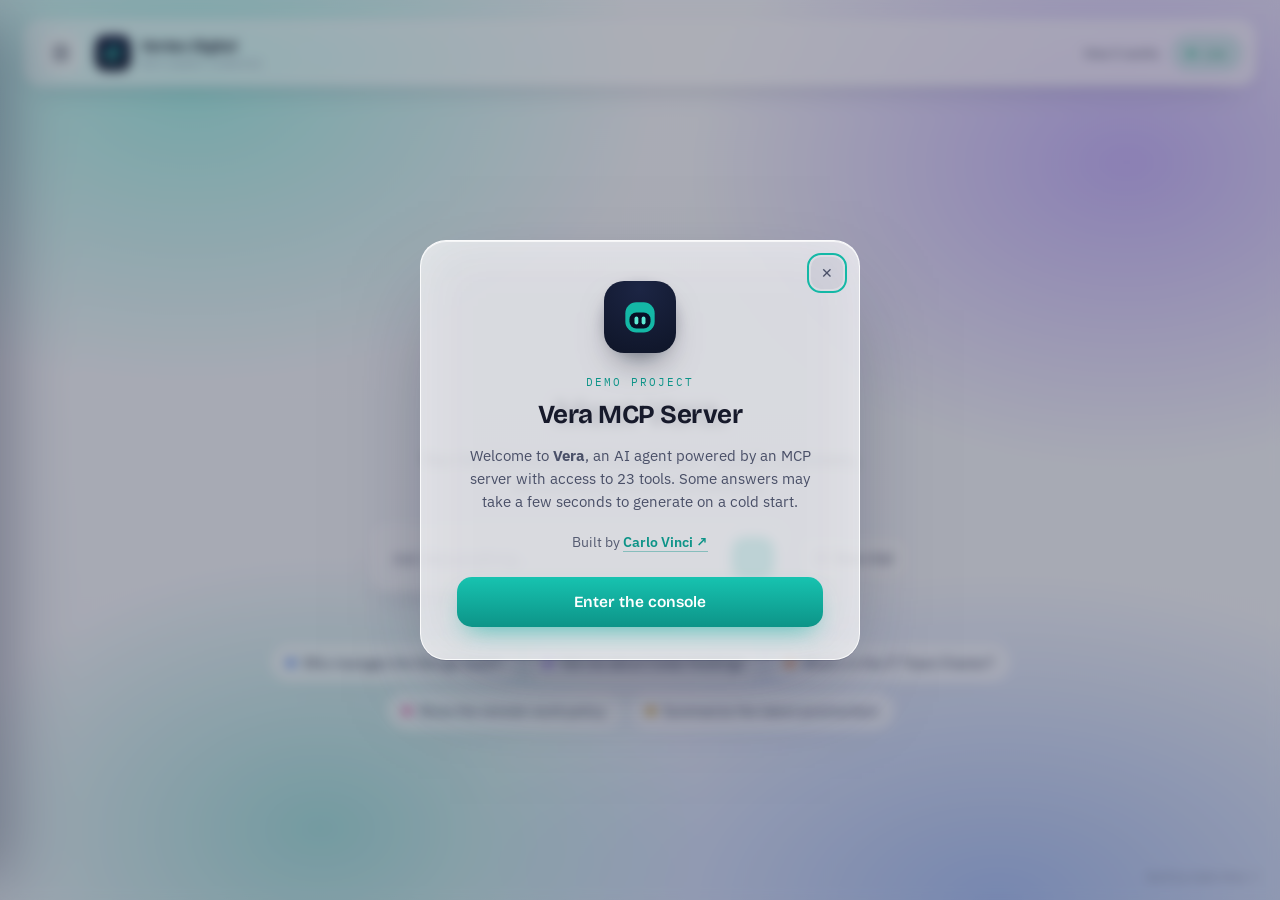
==== web/index.html @ 95993e68 "Console: remove footer, add How it works to header, drop model label - Removed the glass-pill footer" ====
<!doctype html>
<html lang="en">
  <head>
    <meta charset="UTF-8" />
    <meta name="viewport" content="width=device-width, initial-scale=1.0" />
    <meta name="robots" content="noindex, nofollow" />
    <title>Vortex Digital — MCP Agent Console</title>
    <link rel="icon" type="image/png" href="assets/vortex-logo.png" />
    <link rel="preconnect" href="https://fonts.googleapis.com" />
    <link rel="preconnect" href="https://fonts.gstatic.com" crossorigin />
    <link
      href="https://fonts.googleapis.com/css2?family=Bricolage+Grotesque:opsz,wght@12..96,600;12..96,700;12..96,800&family=IBM+Plex+Sans:wght@400;500;600&family=IBM+Plex+Mono:wght@400;500&display=swap"
      rel="stylesheet"
    />
    <link rel="stylesheet" href="styles.css" />
    <script src="vendor/marked.min.js"></script>
    <script src="vendor/purify.min.js"></script>
  </head>
  <body>
    <div class="app">
      <header class="header glass">
        <div class="header-left">
          <button class="hamburger" id="menu-trigger" type="button" aria-expanded="false" aria-controls="side-drawer" aria-label="Open menu">
            <span></span><span></span><span></span>
          </button>
          <div class="brand-cluster">
            <div class="logo-tile" aria-hidden="true">
              <svg viewBox="0 0 48 48" fill="none">
                <defs>
                  <linearGradient id="vg-header" x1="0" y1="0" x2="1" y2="1">
                    <stop offset="0" stop-color="#5eead4" />
                    <stop offset="1" stop-color="#0d9488" />
                  </linearGradient>
                </defs>
                <circle cx="24" cy="24" r="16" fill="none" stroke="url(#vg-header)" stroke-width="5.5" stroke-linecap="round" stroke-dasharray="75 26" transform="rotate(-90 24 24)" />
                <circle cx="24" cy="24" r="9.5" fill="none" stroke="#2dd4bf" stroke-width="5.5" stroke-linecap="round" stroke-dasharray="30 34" transform="rotate(120 24 24)" />
                <circle cx="24" cy="24" r="3.6" fill="#5eead4" />
              </svg>
            </div>
            <div class="brand-block">
              <div class="brand-title">Vortex Digital</div>
              <div class="brand-sub">MCP AGENT CONSOLE</div>
            </div>
          </div>
        </div>
        <div class="header-right">
          <a class="header-link" href="vera-how-it-works" target="_blank" rel="noopener">How it works</a>
          <span class="status-pill pending" id="status-pill">
            <span class="status-dot"></span>
            <span id="status-text">Loading</span>
          </span>
        </div>
      </header>

      <div class="body">
        <main class="main">
          <div class="main-scroll" id="main-scroll">
            <div class="content-inner" id="empty-state">
              <div class="vera-halo glass">
                <div class="vera-inner">
                  <svg width="52" height="52" viewBox="0 0 48 48" class="robot-svg" style="color: var(--accent)">
                    <line class="robot-antenna" x1="24" y1="9" x2="24" y2="4.6" stroke="currentColor" stroke-width="2" stroke-linecap="round" />
                    <circle class="robot-antenna-tip" cx="24" cy="3.2" r="2" fill="#5eead4" />
                    <rect x="3.6" y="21" width="5.4" height="11" rx="2.6" fill="currentColor" opacity="0.85" />
                    <rect x="39" y="21" width="5.4" height="11" rx="2.6" fill="currentColor" opacity="0.85" />
                    <rect class="robot-head" x="8" y="8" width="32" height="33" rx="12" fill="currentColor" />
                    <ellipse cx="24" cy="16" rx="13" ry="6.5" fill="#ffffff" opacity="0.15" />
                    <rect x="12.5" y="19" width="23" height="17.5" rx="7.5" fill="#081026" />
                    <g class="robot-eyes">
                      <rect class="robot-eye" x="18" y="23.5" width="4.2" height="8.6" rx="2.1" fill="#5eead4" />
                      <rect class="robot-eye" x="25.8" y="23.5" width="4.2" height="8.6" rx="2.1" fill="#5eead4" />
                    </g>
                  </svg>
                </div>
              </div>
              <h1 class="greeting">Meet Vera.</h1>
              <p class="subtext">
                Your line into everything Vortex knows — people, customers, documents, policies, and meetings.
              </p>

              <div class="composer-bar landing" id="composer-bar">
                <div class="composer-inner">
                  <div class="composer-field glass">
                    <input
                      type="text"
                      id="composer-input"
                      placeholder="Ask Vera anything…"
                      autocomplete="off"
                    />
                    <button class="send-button" id="send-button" aria-label="Send message">↑</button>
                  </div>
                  <button class="new-chat-button" id="new-chat-button" aria-label="Start a new chat">
                    <svg width="14" height="14" viewBox="0 0 14 14" fill="none">
                      <path d="M7 2.5V11.5M2.5 7H11.5" stroke="currentColor" stroke-width="1.5" stroke-linecap="round" />
                    </svg>
                    <span class="new-chat-label">New chat</span>
                  </button>
                </div>
              </div>

              <span class="cold-start-spinner" id="cold-start-spinner">
                <span class="spinner-ring"></span>
                Waking up the server — this can take up to a minute on a cold start
              </span>

              <div class="try-asking">
                <div class="try-asking-label">TRY ASKING</div>
                <div class="chip-row glass-row" id="chip-row">
                  <button class="chip glass" data-q="Who manages the Design team?" data-cat="employees">
                    <span class="chip-dot cat-employees"></span>Who manages the Design team?
                  </button>
                  <button class="chip glass" data-q="Tell me about Cedar Holdings" data-cat="customers">
                    <span class="chip-dot cat-customers"></span>Tell me about Cedar Holdings
                  </button>
                  <button class="chip glass" data-q="What's in the IT Team Charter?" data-cat="documents">
                    <span class="chip-dot cat-documents"></span>What's in the IT Team Charter?
                  </button>
                  <button class="chip glass" data-q="Show the remote-work policy" data-cat="policies">
                    <span class="chip-dot cat-policies"></span>Show the remote-work policy
                  </button>
                  <button class="chip glass" data-q="Summarize the latest postmortem" data-cat="meetings">
                    <span class="chip-dot cat-meetings"></span>Summarize the latest postmortem
                  </button>
                </div>
              </div>
            </div>
            <div class="content-inner messages" id="messages" hidden></div>
          </div>
        </main>
      </div>
    </div>

    <a class="corner-credit" href="https://carlovinci.com.au" target="_blank" rel="noopener">Built by Carlo Vinci ↗</a>

    <!-- Hidden side-panel drawer -->
    <div class="drawer-backdrop" id="drawer-backdrop" hidden></div>
    <aside class="drawer" id="side-drawer" role="dialog" aria-modal="true" aria-label="Menu">
      <div class="drawer-top">
        <div class="drawer-brand">
          <div class="logo-tile" aria-hidden="true">
            <svg viewBox="0 0 48 48" fill="none">
              <defs>
                <linearGradient id="vg-drawer" x1="0" y1="0" x2="1" y2="1">
                  <stop offset="0" stop-color="#5eead4" />
                  <stop offset="1" stop-color="#0d9488" />
                </linearGradient>
              </defs>
              <circle cx="24" cy="24" r="16" fill="none" stroke="url(#vg-drawer)" stroke-width="5.5" stroke-linecap="round" stroke-dasharray="75 26" transform="rotate(-90 24 24)" />
              <circle cx="24" cy="24" r="9.5" fill="none" stroke="#2dd4bf" stroke-width="5.5" stroke-linecap="round" stroke-dasharray="30 34" transform="rotate(120 24 24)" />
              <circle cx="24" cy="24" r="3.6" fill="#5eead4" />
            </svg>
          </div>
          <div class="brand-block">
            <div class="brand-title">Vortex Digital</div>
            <div class="brand-sub">MCP AGENT CONSOLE</div>
          </div>
        </div>
        <button class="close-btn" id="drawer-close" type="button" aria-label="Close menu">✕</button>
      </div>

      <div class="agent-avatar">
        <svg width="34" height="34" viewBox="0 0 48 48" class="robot-svg" style="color: var(--accent)">
          <line class="robot-antenna" x1="24" y1="9" x2="24" y2="4.6" stroke="currentColor" stroke-width="2" stroke-linecap="round" />
          <circle class="robot-antenna-tip" cx="24" cy="3.2" r="2" fill="#5eead4" />
          <rect class="robot-head" x="8" y="8" width="32" height="33" rx="12" fill="currentColor" />
          <rect x="12.5" y="19" width="23" height="17.5" rx="7.5" fill="#081026" />
          <g class="robot-eyes">
            <rect class="robot-eye" x="18" y="23.5" width="4.2" height="8.6" rx="2.1" fill="#5eead4" />
            <rect class="robot-eye" x="25.8" y="23.5" width="4.2" height="8.6" rx="2.1" fill="#5eead4" />
          </g>
        </svg>
      </div>
      <div class="agent-name">Vera</div>
      <div class="agent-label">KNOWLEDGE AGENT</div>
      <p class="agent-description">
        I connect to Vortex's internal systems to answer questions about
        people, customers, documents, policies, and meeting notes — in plain
        language.
      </p>

      <div class="divider"></div>
      <div class="sources-label">CONNECTED SOURCES</div>
      <ul class="sources-list" id="sources-list">
        <li>
          <span class="source-left"><span class="source-dot pending cat-employees"></span>Employee &amp; Dept Directory</span>
          <span class="source-live pending">starting</span>
        </li>
        <li>
          <span class="source-left"><span class="source-dot pending cat-customers"></span>Customer Records</span>
          <span class="source-live pending">starting</span>
        </li>
        <li>
          <span class="source-left"><span class="source-dot pending cat-documents"></span>Internal Documents</span>
          <span class="source-live pending">starting</span>
        </li>
        <li>
          <span class="source-left"><span class="source-dot pending cat-policies"></span>Company Policies</span>
          <span class="source-live pending">starting</span>
        </li>
        <li>
          <span class="source-left"><span class="source-dot pending cat-meetings"></span>Meeting Notes</span>
          <span class="source-live pending">starting</span>
        </li>
      </ul>

      <div class="divider"></div>
      <div class="sources-label">TRY ASKING</div>
      <div class="sidebar-chip-list" id="sidebar-chip-list"></div>

      <div class="divider"></div>
      <button class="mcp-tools-trigger" id="mcp-tools-trigger" type="button">
        <svg width="12" height="12" viewBox="0 0 24 24" fill="none">
          <path
            d="M14.7 6.3a1 1 0 0 0 0 1.4l1.6 1.6a1 1 0 0 0 1.4 0l3.77-3.77a6 6 0 0 1-7.94 7.94l-6.91 6.91a2.12 2.12 0 0 1-3-3l6.91-6.91a6 6 0 0 1 7.94-7.94l-3.76 3.76z"
            stroke="currentColor"
            stroke-width="1.8"
            stroke-linejoin="round"
            stroke-linecap="round"
          />
        </svg>
        <span>MCP SERVER TOOLS</span>
      </button>

      <div class="drawer-foot">
        <div class="divider" style="margin-top: 0"></div>
        <a class="foot-link" href="vera-how-it-works" target="_blank" rel="noopener">
          <span>How it works</span><span style="color: var(--text-faint)">→</span>
        </a>
      </div>
    </aside>

    <!-- Welcome popup, shown on each page load -->
    <div class="welcome-backdrop" id="welcome-backdrop">
      <div class="welcome-card" role="dialog" aria-modal="true" aria-labelledby="welcome-title">
        <button class="welcome-close" id="welcome-close" type="button" aria-label="Close">✕</button>
        <div class="welcome-logo" aria-hidden="true">
          <svg width="44" height="44" viewBox="0 0 48 48" style="color: #14b8a6">
            <rect x="8" y="8" width="32" height="33" rx="12" fill="currentColor" />
            <rect x="12.5" y="19" width="23" height="17.5" rx="7.5" fill="#081026" />
            <rect x="18" y="23.5" width="4.2" height="8.6" rx="2.1" fill="#5eead4" />
            <rect x="25.8" y="23.5" width="4.2" height="8.6" rx="2.1" fill="#5eead4" />
          </svg>
        </div>
        <div class="welcome-tag">DEMO PROJECT</div>
        <h2 id="welcome-title">Vera MCP Server</h2>
        <p>
          Welcome to <b>Vera</b>, an AI agent powered by an MCP server with
          access to 23 tools. Some answers may take a few seconds to generate
          on a cold start.
        </p>
        <div class="welcome-by">Built by <a href="https://carlovinci.com.au" target="_blank" rel="noopener">Carlo Vinci ↗</a></div>
        <button class="enter-btn" id="welcome-enter" type="button">Enter the console</button>
      </div>
    </div>

    <!-- MCP Server Tools modal -->
    <div class="modal-backdrop" id="tools-modal-backdrop" hidden>
      <div class="modal" role="dialog" aria-modal="true" aria-labelledby="tools-modal-title">
        <div class="modal-header">
          <div class="modal-title" id="tools-modal-title">
            <svg width="18" height="18" viewBox="0 0 24 24" fill="none">
              <path
                d="M14.7 6.3a1 1 0 0 0 0 1.4l1.6 1.6a1 1 0 0 0 1.4 0l3.77-3.77a6 6 0 0 1-7.94 7.94l-6.91 6.91a2.12 2.12 0 0 1-3-3l6.91-6.91a6 6 0 0 1 7.94-7.94l-3.76 3.76z"
                stroke="currentColor"
                stroke-width="1.8"
                stroke-linejoin="round"
                stroke-linecap="round"
              />
            </svg>
            MCP Server Tools
          </div>
          <button class="modal-close" id="tools-modal-close" aria-label="Close">✕</button>
        </div>
        <div class="modal-body" id="tools-modal-body"></div>
      </div>
    </div>

    <script src="app.js"></script>
  </body>
</html>
---- web/styles.css ----
:root {
  /* Core palette */
  --ink: #171a2b;
  --text-primary: #171a2b;
  --text-body: #3a4058;
  --text-secondary: #4a5068;
  --text-muted: #565c72;
  --text-faint: #8288a0;
  --text-faint-alt: #9096ab;
  --accent: #14b8a6;
  --accent-deep: #0d9488;
  --accent-glow: #5eead4;
  --robot-visor: #081026;

  /* Category colors - shared by the CONNECTED SOURCES legend dots and the
     matching dot on each "try asking" chip, so a visitor can tell which
     category a question will hit before clicking it. */
  --cat-employees: #4176e9;
  --cat-customers: #8b5cf6;
  --cat-documents: #f97316;
  --cat-policies: #ec4899;
  --cat-meetings: #ca8a04;
  --info-blue: #4176e9;
  --info-blue-tint-bg: rgba(37, 99, 235, 0.08);
  --info-blue-tint-border: rgba(37, 99, 235, 0.22);

  /* Status colors */
  --success: #10b981;
  --success-text: #0f9d6b;
  --success-tint-bg: rgba(16, 185, 129, 0.14);
  --success-tint-border: rgba(16, 185, 129, 0.3);
  --pending: #f59e0b;
  --pending-text: #b45309;
  --pending-tint-bg: rgba(245, 158, 11, 0.1);
  --pending-tint-border: rgba(245, 158, 11, 0.25);

  --border-subtle: rgba(20, 25, 60, 0.09);
  --border-hairline: rgba(20, 25, 60, 0.07);
  --border-input: rgba(20, 25, 60, 0.12);
  --border-chip: rgba(20, 25, 60, 0.1);
}

* {
  box-sizing: border-box;
}

html,
body {
  height: 100%;
  margin: 0;
  padding: 0;
}

body {
  font-family: 'IBM Plex Sans', sans-serif;
  color: var(--text-primary);
  overflow: hidden;
  /* Aurora-mesh background: soft radial color washes over a light base,
     fixed so it doesn't scroll with content underneath the glass panels. */
  background:
    radial-gradient(60% 55% at 15% 10%, rgba(94, 234, 212, 0.5) 0%, rgba(94, 234, 212, 0) 60%),
    radial-gradient(55% 55% at 88% 18%, rgba(139, 92, 246, 0.42) 0%, rgba(139, 92, 246, 0) 62%),
    radial-gradient(70% 60% at 78% 100%, rgba(65, 118, 233, 0.4) 0%, rgba(65, 118, 233, 0) 60%),
    radial-gradient(50% 50% at 25% 92%, rgba(20, 184, 166, 0.34) 0%, rgba(20, 184, 166, 0) 60%),
    linear-gradient(180deg, #f8fafc 0%, #f2f5fa 100%);
  background-attachment: fixed;
}

/* Glass: every floating surface (header, drawer, popup, modal, footer,
   prompt box, chips, cards) uses this base recipe, with opacity/blur tuned
   per surface below. */
.glass {
  background: rgba(255, 255, 255, 0.62);
  border: 1px solid rgba(255, 255, 255, 0.78);
  box-shadow: 0 12px 32px -18px rgba(20, 25, 60, 0.3), inset 0 1px 0 rgba(255, 255, 255, 0.6);
  backdrop-filter: blur(20px) saturate(160%);
  -webkit-backdrop-filter: blur(20px) saturate(160%);
}

.app {
  display: flex;
  flex-direction: column;
  height: 100vh;
  /* dvh tracks the browser's *actual* visible viewport (chrome shown or
     hidden), unlike vh which is pinned to the largest possible viewport.
     Without this, mobile Safari can size .app taller than what's visible,
     making the body scrollable and causing fixed elements to drift during
     that scroll. Falls back to vh above on browsers that don't support dvh. */
  height: 100dvh;
  width: 100%;
  overflow: hidden;
}

/* ---------------------------------------------------------------------- */
/* Floating pill header                                                   */
/* ---------------------------------------------------------------------- */
.header {
  flex: none;
  position: relative;
  z-index: 30;
  margin: 20px 24px 0;
  padding: 12px 14px 12px 16px;
  border-radius: 18px;
  display: flex;
  align-items: center;
  justify-content: space-between;
  gap: 14px;
}

.header-left {
  display: flex;
  align-items: center;
  gap: 14px;
  min-width: 0;
}

.hamburger {
  flex: none;
  width: 40px;
  height: 40px;
  border-radius: 12px;
  border: 1px solid rgba(20, 25, 60, 0.08);
  background: rgba(255, 255, 255, 0.6);
  display: flex;
  flex-direction: column;
  align-items: center;
  justify-content: center;
  gap: 4px;
  cursor: pointer;
  transition: background 0.15s ease;
}

.hamburger span {
  width: 16px;
  height: 1.8px;
  border-radius: 2px;
  background: #2a2f45;
}

.hamburger:hover {
  background: rgba(255, 255, 255, 0.85);
}

.hamburger:focus-visible {
  outline: 2px solid var(--accent);
  outline-offset: 2px;
}

.brand-cluster {
  display: flex;
  align-items: center;
  gap: 10px;
  min-width: 0;
}

.logo-tile {
  flex: none;
  width: 36px;
  height: 36px;
  border-radius: 11px;
  display: flex;
  align-items: center;
  justify-content: center;
  background: radial-gradient(120% 120% at 50% 10%, #1c2544 0%, #0c1223 100%);
  box-shadow: inset 0 0 0 1px rgba(255, 255, 255, 0.08);
  overflow: hidden;
}

.logo-tile svg {
  width: 22px;
  height: 22px;
}

.brand-block {
  display: flex;
  flex-direction: column;
  gap: 2px;
  min-width: 0;
}

.brand-title {
  font-family: 'Bricolage Grotesque', sans-serif;
  font-weight: 700;
  font-size: 15px;
  letter-spacing: -0.01em;
  color: var(--text-primary);
  white-space: nowrap;
  overflow: hidden;
  text-overflow: ellipsis;
}

.brand-sub {
  font-size: 9.5px;
  color: var(--text-faint);
  letter-spacing: 0.14em;
  white-space: nowrap;
}

.header-right {
  flex: none;
  display: flex;
  align-items: center;
  gap: 14px;
}

.header-link {
  font-size: 12.5px;
  color: var(--text-secondary);
  text-decoration: none;
  white-space: nowrap;
}

.header-link:hover {
  color: var(--text-primary);
}

.header-link:focus-visible {
  outline: 2px solid var(--accent);
  outline-offset: 2px;
}

.status-pill {
  flex: none;
  display: inline-flex;
  align-items: center;
  gap: 8px;
  padding: 8px 14px;
  border-radius: 999px;
  background: var(--success-tint-bg);
  border: 1px solid var(--success-tint-border);
  font-size: 12.5px;
  color: var(--success-text);
  white-space: nowrap;
}

.status-pill.pending {
  background: var(--pending-tint-bg);
  border-color: var(--pending-tint-border);
  color: var(--pending-text);
}

.status-dot {
  width: 7px;
  height: 7px;
  border-radius: 999px;
  background: var(--success);
  flex: none;
}

.status-pill.pending .status-dot {
  background: var(--pending);
  animation: pending-pulse 1.4s ease-in-out infinite;
}

@keyframes pending-pulse {
  0%,
  100% {
    opacity: 1;
  }
  50% {
    opacity: 0.35;
  }
}

/* ---------------------------------------------------------------------- */
/* Body / main column                                                     */
/* ---------------------------------------------------------------------- */
.body {
  display: flex;
  flex: 1;
  min-height: 0;
}

.main {
  flex: 1;
  display: flex;
  flex-direction: column;
  min-width: 0;
}

.main-scroll {
  position: relative;
  flex: 1;
  overflow: auto;
  display: flex;
  flex-direction: column;
  padding: 20px 32px 8px;
}

/* ---------------------------------------------------------------------- */
/* Landing / empty state                                                  */
/* ---------------------------------------------------------------------- */
.content-inner {
  max-width: 780px;
  margin: 0 auto;
  width: 100%;
}

#empty-state {
  flex: 1;
  display: flex;
  flex-direction: column;
  align-items: center;
  justify-content: center;
  text-align: center;
  padding: 40px 20px;
  gap: 0;
}

.vera-halo {
  width: 104px;
  height: 104px;
  border-radius: 999px;
  display: flex;
  align-items: center;
  justify-content: center;
  margin-bottom: 20px;
}

.vera-inner {
  width: 76px;
  height: 76px;
  border-radius: 999px;
  display: flex;
  align-items: center;
  justify-content: center;
  background: radial-gradient(125% 125% at 50% 8%, #1c2544 0%, #0c1223 100%);
  box-shadow: inset 0 0 0 1px rgba(255, 255, 255, 0.08);
}

/* Cold-start loading spinner shown centered over/near the Vera icon while
   warming; independent of the welcome popup's own open/close lifecycle -
   fires on page load and clears via markReady(), same as before, just a
   smaller/quieter visual than the old full-screen "Starting up" overlay. */
.cold-start-spinner {
  display: flex;
  align-items: center;
  justify-content: center;
  gap: 6px;
  margin-top: 14px;
  font-size: 12.5px;
  color: var(--text-faint);
}

.cold-start-spinner[hidden] {
  display: none;
}

.spinner-ring {
  width: 14px;
  height: 14px;
  border-radius: 999px;
  border: 2px solid rgba(20, 25, 60, 0.15);
  border-top-color: var(--accent);
  animation: spin 0.8s linear infinite;
  flex: none;
}

@keyframes spin {
  to {
    transform: rotate(360deg);
  }
}

.greeting {
  font-family: 'Bricolage Grotesque', sans-serif;
  font-weight: 700;
  font-size: 36px;
  letter-spacing: -0.025em;
  color: var(--text-primary);
  margin: 0;
}

.subtext {
  font-size: 16px;
  line-height: 1.55;
  color: var(--text-secondary);
  margin: 12px 0 0;
  max-width: 440px;
}

/* ---------------------------------------------------------------------- */
/* Prompt box / composer (shared element, reparented between landing and   */
/* pinned-bottom active-conversation positions by app.js)                 */
/* ---------------------------------------------------------------------- */
.composer-bar {
  flex: none;
  width: 100%;
}

.composer-bar.landing {
  max-width: 540px;
  margin: 28px auto 0;
}

.composer-bar.pinned {
  padding: 0 32px 16px;
}

.composer-bar.pinned .composer-inner {
  max-width: 780px;
  margin: 0 auto;
}

.composer-inner {
  display: flex;
  align-items: center;
  gap: 10px;
}

.composer-field {
  flex: 1;
  min-width: 0;
  display: flex;
  align-items: center;
  gap: 10px;
  padding: 12px 12px 12px 20px;
  border-radius: 18px;
}

#composer-input {
  flex: 1;
  min-width: 0;
  border: none;
  outline: none;
  background: transparent;
  font-family: 'IBM Plex Sans', sans-serif;
  font-size: 15px;
  color: var(--text-primary);
}

#composer-input::placeholder {
  color: #6a6f85;
}

.send-button {
  flex: none;
  width: 42px;
  height: 42px;
  border-radius: 13px;
  border: none;
  background: var(--accent);
  color: #ffffff;
  font-size: 18px;
  cursor: pointer;
  display: flex;
  align-items: center;
  justify-content: center;
  box-shadow: 0 6px 16px -6px rgba(20, 184, 166, 0.7);
  transition: transform 0.12s ease;
}

.send-button:hover {
  transform: translateY(-1px);
}

.send-button:focus-visible {
  outline: 2px solid var(--accent);
  outline-offset: 2px;
}

.new-chat-button {
  flex: none;
  display: inline-flex;
  align-items: center;
  gap: 6px;
  padding: 0 16px;
  height: 46px;
  border-radius: 14px;
  border: 1px solid rgba(20, 25, 60, 0.1);
  background: rgba(255, 255, 255, 0.6);
  color: var(--text-body);
  font-family: 'IBM Plex Sans', sans-serif;
  font-size: 14px;
  white-space: nowrap;
  cursor: pointer;
  transition: border-color 0.15s ease, color 0.15s ease;
}

.new-chat-button:hover {
  border-color: var(--accent);
  color: var(--text-primary);
}

.new-chat-button:focus-visible {
  outline: 2px solid var(--accent);
  outline-offset: 2px;
}

/* ---------------------------------------------------------------------- */
/* Example chips (landing, 5 curated) + try-asking list (drawer, fuller)  */
/* ---------------------------------------------------------------------- */
.try-asking {
  margin-top: 26px;
  width: 100%;
}

.try-asking-label {
  font-size: 10.5px;
  color: var(--text-faint);
  letter-spacing: 0.14em;
}

.chip-row {
  display: flex;
  flex-wrap: wrap;
  gap: 10px;
  margin-top: 12px;
  justify-content: center;
}

.chip {
  display: inline-flex;
  align-items: center;
  gap: 8px;
  padding: 9px 15px;
  border-radius: 999px;
  color: #2f3550;
  font-family: 'IBM Plex Sans', sans-serif;
  font-size: 13.5px;
  cursor: pointer;
  transition: border-color 0.15s ease, color 0.15s ease, transform 0.12s ease;
}

.chip:hover {
  color: var(--text-primary);
  transform: translateY(-1px);
}

.chip:focus-visible {
  outline: 2px solid var(--accent);
  outline-offset: 2px;
}

.chip-dot {
  width: 8px;
  height: 8px;
  border-radius: 999px;
  flex: none;
}

.chip-vera-icon {
  width: 18px;
  height: 18px;
  flex: none;
}

.cat-employees {
  background: var(--cat-employees);
}
.cat-customers {
  background: var(--cat-customers);
}
.cat-documents {
  background: var(--cat-documents);
}
.cat-policies {
  background: var(--cat-policies);
}
.cat-meetings {
  background: var(--cat-meetings);
}

/* ---------------------------------------------------------------------- */
/* Hidden side-panel drawer (overlay, not push)                           */
/* ---------------------------------------------------------------------- */
.drawer-backdrop {
  position: fixed;
  inset: 0;
  z-index: 45;
  background: rgba(15, 20, 40, 0.28);
  backdrop-filter: blur(2px);
  -webkit-backdrop-filter: blur(2px);
  opacity: 0;
  pointer-events: none;
  transition: opacity 0.22s ease;
}

.drawer-backdrop.open {
  opacity: 1;
  pointer-events: auto;
}

.drawer {
  position: fixed;
  top: 0;
  bottom: 0;
  left: 0;
  z-index: 46;
  width: 380px;
  max-width: 90vw;
  display: flex;
  flex-direction: column;
  padding: 22px 22px 24px;
  overflow-y: auto;
  background: rgba(255, 255, 255, 0.72);
  border-right: 1px solid rgba(255, 255, 255, 0.8);
  box-shadow: 24px 0 60px -20px rgba(20, 25, 60, 0.4), inset 0 1px 0 rgba(255, 255, 255, 0.7);
  backdrop-filter: blur(26px) saturate(170%);
  -webkit-backdrop-filter: blur(26px) saturate(170%);
  transform: translateX(-100%);
  transition: transform 0.28s ease;
}

.drawer.open {
  transform: translateX(0);
}

.drawer-top {
  display: flex;
  align-items: center;
  justify-content: space-between;
  margin-bottom: 20px;
  flex: none;
}

.drawer-brand {
  display: flex;
  align-items: center;
  gap: 10px;
  min-width: 0;
}

.close-btn {
  flex: none;
  width: 34px;
  height: 34px;
  border-radius: 10px;
  border: 1px solid rgba(20, 25, 60, 0.1);
  background: rgba(255, 255, 255, 0.7);
  display: flex;
  align-items: center;
  justify-content: center;
  color: var(--text-secondary);
  font-size: 15px;
  cursor: pointer;
}

.close-btn:hover {
  color: var(--text-primary);
}

.close-btn:focus-visible {
  outline: 2px solid var(--accent);
  outline-offset: 2px;
}

.agent-avatar {
  width: 64px;
  height: 64px;
  border-radius: 999px;
  background: radial-gradient(125% 125% at 50% 8%, #1c2544 0%, #0c1223 100%);
  box-shadow: inset 0 0 0 1px rgba(255, 255, 255, 0.08);
  display: flex;
  align-items: center;
  justify-content: center;
  margin-bottom: 14px;
  flex: none;
}

.agent-name {
  font-family: 'Bricolage Grotesque', sans-serif;
  font-weight: 700;
  font-size: 17px;
  color: var(--text-primary);
}

.agent-label {
  font-size: 10px;
  color: var(--text-faint);
  letter-spacing: 0.12em;
  margin-top: 2px;
}

.agent-description {
  font-size: 13px;
  line-height: 1.6;
  color: var(--text-secondary);
  margin: 12px 0 0;
}

.divider {
  height: 1px;
  background: var(--border-hairline);
  margin: 18px 0;
  flex: none;
}

.sources-label,
.sec-label {
  font-size: 10px;
  color: var(--text-faint);
  letter-spacing: 0.14em;
}

.sources-list {
  list-style: none;
  margin: 12px 0 0;
  padding: 0;
  display: flex;
  flex-direction: column;
  gap: 11px;
}

.sources-list li {
  display: flex;
  align-items: center;
  justify-content: space-between;
}

.source-left {
  display: flex;
  align-items: center;
  gap: 8px;
  font-size: 13px;
  color: var(--text-body);
}

.source-dot {
  width: 7px;
  height: 7px;
  border-radius: 999px;
  background: var(--success);
  flex: none;
}

.source-dot.pending,
.status-pill.pending .status-dot {
  background: var(--pending);
  animation: pending-pulse 1.4s ease-in-out infinite;
}

.source-live {
  font-size: 11px;
  color: var(--success-text);
}

.source-live.pending {
  color: var(--pending-text);
}

.sidebar-try-asking[hidden] {
  display: none;
}

.sidebar-chip-list {
  display: flex;
  flex-direction: column;
  gap: 10px;
  margin-top: 12px;
}

.sidebar-chip {
  display: flex;
  align-items: flex-start;
  gap: 8px;
  width: 100%;
  text-align: left;
  background: none;
  border: none;
  padding: 0;
  font-family: 'IBM Plex Sans', sans-serif;
  font-size: 12.5px;
  line-height: 1.5;
  color: var(--text-body);
  cursor: pointer;
}

.sidebar-chip .chip-dot {
  margin-top: 5px;
}

.sidebar-chip .chip-vera-icon {
  margin-top: 1px;
}

.sidebar-chip:hover {
  color: var(--accent);
}

.sidebar-chip:focus-visible {
  outline: 2px solid var(--accent);
  outline-offset: 2px;
}

.mcp-tools-trigger {
  display: flex;
  align-items: center;
  gap: 8px;
  width: 100%;
  padding: 0;
  border: none;
  background: none;
  cursor: pointer;
  font-family: 'IBM Plex Sans', sans-serif;
  font-size: 10.5px;
  color: var(--text-faint);
  letter-spacing: 0.14em;
  text-align: left;
  transition: color 0.15s ease;
}

.mcp-tools-trigger svg {
  flex: none;
  color: var(--accent);
}

.mcp-tools-trigger:hover {
  color: var(--text-primary);
}

.mcp-tools-trigger:focus-visible {
  outline: 2px solid var(--accent);
  outline-offset: 2px;
}

.drawer-foot {
  margin-top: auto;
  padding-top: 4px;
  flex: none;
}

.foot-link {
  display: flex;
  align-items: center;
  justify-content: space-between;
  font-size: 12.5px;
  color: var(--text-secondary);
  padding: 10px 0;
  text-decoration: none;
}

.foot-link:hover {
  color: var(--text-primary);
}

.foot-link:focus-visible {
  outline: 2px solid var(--accent);
  outline-offset: 2px;
}

/* Standalone attribution link, replacing the old footer on the console
   page - fixed to the bottom-right corner of the viewport, independent of
   the header/drawer. */
.corner-credit {
  position: fixed;
  right: 20px;
  bottom: 16px;
  z-index: 20;
  font-size: 12px;
  color: var(--text-faint);
  text-decoration: none;
}

.corner-credit:hover {
  color: var(--accent-deep);
}

.corner-credit:focus-visible {
  outline: 2px solid var(--accent);
  outline-offset: 2px;
}

/* ---------------------------------------------------------------------- */
/* Welcome popup (shown on each page load)                                */
/* ---------------------------------------------------------------------- */
.welcome-backdrop {
  position: fixed;
  inset: 0;
  z-index: 60;
  display: flex;
  align-items: center;
  justify-content: center;
  padding: 24px;
  background: rgba(18, 22, 44, 0.34);
  backdrop-filter: blur(6px);
  -webkit-backdrop-filter: blur(6px);
}

.welcome-backdrop[hidden] {
  display: none;
}

.welcome-card {
  position: relative;
  width: 440px;
  max-width: 100%;
  border-radius: 26px;
  padding: 40px 36px 32px;
  text-align: center;
  background: rgba(255, 255, 255, 0.72);
  border: 1px solid rgba(255, 255, 255, 0.85);
  box-shadow: 0 40px 90px -30px rgba(20, 25, 60, 0.5), inset 0 1px 0 rgba(255, 255, 255, 0.7);
  backdrop-filter: blur(30px) saturate(180%);
  -webkit-backdrop-filter: blur(30px) saturate(180%);
}

.welcome-close {
  position: absolute;
  top: 16px;
  right: 16px;
  width: 32px;
  height: 32px;
  border-radius: 10px;
  border: none;
  background: rgba(20, 25, 60, 0.06);
  color: var(--text-secondary);
  font-size: 14px;
  cursor: pointer;
}

.welcome-close:hover {
  color: var(--text-primary);
}

.welcome-close:focus-visible {
  outline: 2px solid var(--accent);
  outline-offset: 2px;
}

.welcome-logo {
  width: 72px;
  height: 72px;
  border-radius: 20px;
  margin: 0 auto 22px;
  display: flex;
  align-items: center;
  justify-content: center;
  background: radial-gradient(120% 120% at 50% 10%, #1c2544 0%, #0c1223 100%);
  box-shadow: 0 16px 34px -14px rgba(12, 18, 35, 0.6);
}

.welcome-tag {
  font-family: 'IBM Plex Mono', monospace;
  font-size: 11px;
  letter-spacing: 0.18em;
  color: var(--accent-deep);
  text-transform: uppercase;
}

.welcome-card h2 {
  font-family: 'Bricolage Grotesque', sans-serif;
  font-weight: 700;
  font-size: 26px;
  letter-spacing: -0.02em;
  margin: 10px 0 0;
}

.welcome-card p {
  font-size: 14.5px;
  line-height: 1.6;
  color: var(--text-secondary);
  margin: 14px 0 0;
}

.welcome-by {
  margin-top: 20px;
  font-size: 13.5px;
  color: var(--text-muted);
}

.welcome-by a {
  color: var(--accent-deep);
  font-weight: 600;
  text-decoration: none;
  border-bottom: 1px solid rgba(13, 148, 136, 0.4);
}

.enter-btn {
  margin-top: 26px;
  width: 100%;
  height: 50px;
  border-radius: 15px;
  border: none;
  cursor: pointer;
  background: linear-gradient(180deg, #17c3b0 0%, #0d9488 100%);
  color: #ffffff;
  font-family: 'Bricolage Grotesque', sans-serif;
  font-weight: 600;
  font-size: 15.5px;
  box-shadow: 0 12px 26px -10px rgba(20, 184, 166, 0.7);
}

.enter-btn:focus-visible {
  outline: 2px solid #ffffff;
  outline-offset: 2px;
}

/* ---------------------------------------------------------------------- */
/* Footer (glass pill, shared by both pages)                              */
/* ---------------------------------------------------------------------- */
.site-footer {
  flex: none;
  padding: 0 24px 20px;
}

.footer-inner {
  display: flex;
  align-items: center;
  justify-content: space-between;
  gap: 20px;
  flex-wrap: wrap;
  padding: 12px 16px;
  border-radius: 18px;
  max-width: 780px;
  margin: 0 auto;
}

.footer-brand {
  display: flex;
  align-items: center;
  gap: 10px;
  font-size: 12.5px;
  color: var(--text-secondary);
}

.footer-brand .logo-tile {
  width: 28px;
  height: 28px;
  border-radius: 9px;
}

.footer-brand .logo-tile svg {
  width: 17px;
  height: 17px;
}

.footer-links {
  display: flex;
  align-items: center;
  gap: 20px;
  font-size: 12.5px;
  flex-wrap: wrap;
}

.footer-links a {
  color: var(--text-secondary);
  text-decoration: none;
}

.footer-links a:hover {
  color: var(--text-primary);
}

.footer-links a:focus-visible {
  outline: 2px solid var(--accent);
  outline-offset: 2px;
}

.footer-by {
  color: var(--text-faint);
}

.footer-by a {
  color: var(--accent-deep);
  font-weight: 600;
  border-bottom: 1px solid rgba(13, 148, 136, 0.4);
  text-decoration: none;
}

/* ---------------------------------------------------------------------- */
/* MCP tools modal                                                        */
/* ---------------------------------------------------------------------- */
.modal-backdrop {
  position: fixed;
  inset: 0;
  z-index: 70;
  display: flex;
  align-items: center;
  justify-content: center;
  background: rgba(15, 20, 40, 0.32);
  backdrop-filter: blur(4px);
  -webkit-backdrop-filter: blur(4px);
  padding: 24px;
}

.modal-backdrop[hidden] {
  display: none;
}

.modal {
  width: 100%;
  max-width: 560px;
  max-height: 80vh;
  display: flex;
  flex-direction: column;
  background: rgba(255, 255, 255, 0.72);
  border: 1px solid rgba(255, 255, 255, 0.85);
  border-radius: 26px;
  box-shadow: 0 40px 90px -30px rgba(20, 25, 60, 0.5), inset 0 1px 0 rgba(255, 255, 255, 0.7);
  backdrop-filter: blur(30px) saturate(180%);
  -webkit-backdrop-filter: blur(30px) saturate(180%);
  overflow: hidden;
}

.modal-header {
  display: flex;
  align-items: center;
  justify-content: space-between;
  padding: 18px 22px;
  border-bottom: 1px solid var(--border-subtle);
  flex: none;
}

.modal-title {
  display: flex;
  align-items: center;
  gap: 10px;
  font-family: 'Bricolage Grotesque', sans-serif;
  font-weight: 700;
  font-size: 16px;
  color: var(--text-primary);
}

.modal-title svg {
  color: var(--accent);
  flex: none;
}

.modal-close {
  flex: none;
  border: none;
  background: none;
  cursor: pointer;
  color: var(--text-faint);
  font-size: 16px;
  padding: 4px;
  line-height: 1;
}

.modal-close:hover {
  color: var(--text-primary);
}

.modal-close:focus-visible {
  outline: 2px solid var(--accent);
  outline-offset: 2px;
}

.modal-body {
  overflow-y: auto;
  padding: 18px 22px 22px;
}

.tool-group {
  margin-bottom: 18px;
}

.tool-group:last-child {
  margin-bottom: 0;
}

.tool-group-title {
  font-size: 10.5px;
  letter-spacing: 0.12em;
  text-transform: uppercase;
  color: var(--text-faint);
  margin-bottom: 10px;
}

.tool-item {
  padding: 8px 0;
  border-bottom: 1px solid var(--border-hairline);
}

.tool-item:last-child {
  border-bottom: none;
}

.tool-name {
  font-family: ui-monospace, 'IBM Plex Mono', 'SF Mono', 'Cascadia Code', Consolas, monospace;
  font-size: 12.5px;
  color: var(--info-blue);
}

.tool-desc {
  margin-top: 2px;
  font-size: 12.5px;
  line-height: 1.45;
  color: var(--text-body);
}

/* ---------------------------------------------------------------------- */
/* Active conversation (messages)                                         */
/* ---------------------------------------------------------------------- */
.messages {
  flex: 1;
  display: flex;
  flex-direction: column;
  gap: 18px;
  padding-bottom: 24px;
  width: 100%;
}

.messages[hidden] {
  display: none;
}

.message {
  /* min(), not a fixed width: caps bubbles at 640px on wide screens, but
     never exceeds the actual available width on narrow ones. */
  max-width: min(640px, 100%);
  font-size: 15px;
  line-height: 1.6;
  padding: 12px 16px;
  border-radius: 16px;
  overflow-wrap: break-word;
}

.message-user {
  align-self: flex-end;
  background: var(--accent);
  color: #ffffff;
  white-space: pre-wrap;
}

.message-agent {
  align-self: flex-start;
  background: rgba(255, 255, 255, 0.68);
  border: 1px solid rgba(255, 255, 255, 0.8);
  color: var(--text-primary);
  backdrop-filter: blur(14px) saturate(150%);
  -webkit-backdrop-filter: blur(14px) saturate(150%);
}

.message-agent p {
  margin: 0 0 10px;
}

.message-agent p:last-child {
  margin-bottom: 0;
}

.message-agent ul,
.message-agent ol {
  margin: 0 0 10px;
  padding-left: 20px;
}

.message-agent ul:last-child,
.message-agent ol:last-child {
  margin-bottom: 0;
}

.message-agent li {
  margin-bottom: 4px;
}

.message-agent strong {
  font-weight: 600;
  color: var(--info-blue);
}

.tool-pills {
  display: flex;
  flex-wrap: wrap;
  gap: 6px;
  margin: 2px 0 10px;
}

.tool-pill {
  display: inline-flex;
  align-items: center;
  padding: 3px 10px;
  border-radius: 999px;
  background: var(--info-blue-tint-bg);
  border: 1px solid var(--info-blue-tint-border);
  color: var(--info-blue);
  font-family: ui-monospace, 'IBM Plex Mono', 'SF Mono', 'Cascadia Code', Consolas, monospace;
  font-size: 11px;
}

.tools-more-info {
  display: inline-flex;
  align-items: center;
  border: none;
  background: none;
  padding: 3px 2px;
  font-family: 'IBM Plex Sans', sans-serif;
  font-size: 11px;
  color: var(--text-faint);
  text-decoration: underline;
  cursor: pointer;
}

.tools-more-info:hover {
  color: var(--info-blue);
}

.tools-more-info:focus-visible {
  outline: 2px solid var(--accent);
  outline-offset: 2px;
}

.message-agent a {
  color: var(--accent);
  text-decoration: underline;
}

.message-agent code {
  background: rgba(20, 25, 60, 0.05);
  border: 1px solid var(--border-subtle);
  border-radius: 4px;
  padding: 1px 5px;
  font-size: 13px;
}

.message-agent pre {
  background: rgba(20, 25, 60, 0.05);
  border: 1px solid var(--border-subtle);
  border-radius: 8px;
  padding: 10px 12px;
  overflow-x: auto;
}

.message-agent pre code {
  background: none;
  border: none;
  padding: 0;
}

.message-agent.loading {
  color: var(--text-muted);
}

.thinking {
  display: inline-flex;
  align-items: center;
  gap: 8px;
  font-style: italic;
}

.thinking-dots {
  display: inline-flex;
  align-items: center;
  gap: 4px;
}

.thinking-dots span {
  width: 6px;
  height: 6px;
  border-radius: 999px;
  background: var(--accent);
  animation: thinking-bounce 1.2s ease-in-out infinite;
}

.thinking-dots span:nth-child(2) {
  animation-delay: 0.15s;
}

.thinking-dots span:nth-child(3) {
  animation-delay: 0.3s;
}

.thinking-timer {
  font-style: normal;
  font-size: 12px;
  color: var(--text-faint);
}

.thought-timer {
  font-size: 11.5px;
  color: var(--text-faint);
  margin-bottom: 6px;
}

@keyframes thinking-bounce {
  0%,
  60%,
  100% {
    opacity: 0.35;
    transform: translateY(0);
  }
  30% {
    opacity: 1;
    transform: translateY(-3px);
  }
}

/* ---------------------------------------------------------------------- */
/* Robot avatar animations (unchanged)                                    */
/* ---------------------------------------------------------------------- */
.robot-head {
  animation: bob 3.4s ease-in-out infinite;
  transform-box: fill-box;
  transform-origin: center;
}

@keyframes bob {
  0%,
  100% {
    transform: translateY(0);
  }
  50% {
    transform: translateY(-1.6px);
  }
}

.robot-eye {
  animation: blink 4.2s ease-in-out infinite;
  transform-box: fill-box;
  transform-origin: center;
}

@keyframes blink {
  0%,
  40% {
    transform: scaleY(1);
  }
  43% {
    transform: scaleY(0.1);
  }
  46%,
  100% {
    transform: scaleY(1);
  }
}

.robot-eyes {
  animation: glow 2.6s ease-in-out infinite;
}

@keyframes glow {
  0%,
  100% {
    filter: drop-shadow(0 0 1px rgba(94, 234, 212, 0.6));
  }
  50% {
    filter: drop-shadow(0 0 3.6px rgba(94, 234, 212, 0.9));
  }
}

.robot-antenna-tip {
  animation: pulse 2s ease-in-out infinite;
  transform-box: fill-box;
  transform-origin: center;
}

@keyframes pulse {
  0%,
  100% {
    opacity: 0.5;
    transform: scale(0.8);
  }
  50% {
    opacity: 1;
    transform: scale(1.15);
  }
}

@media (prefers-reduced-motion: reduce) {
  .robot-head,
  .robot-eye,
  .robot-eyes,
  .robot-antenna-tip,
  .spinner-ring {
    animation: none !important;
  }
}

/* ---------------------------------------------------------------------- */
/* How-it-works page (page-surface, hero, tabs, pipeline, infra, tools)   */
/* ---------------------------------------------------------------------- */
.back-link {
  font-size: 12.5px;
  color: var(--text-secondary);
  text-decoration: none;
  padding: 8px 14px;
  border-radius: 999px;
  white-space: nowrap;
}

.back-link:hover {
  background: rgba(255, 255, 255, 0.5);
  color: var(--text-primary);
}

.back-link:focus-visible {
  outline: 2px solid var(--accent);
  outline-offset: 2px;
}

.hiw-wrap {
  max-width: 1000px;
  width: 100%;
  margin: 0 auto;
  padding: 24px 24px 0;
  flex: 1 0 auto;
}

.hiw-surface {
  border-radius: 26px;
  padding: 32px 34px 38px;
  background: rgba(255, 255, 255, 0.42);
  border: 1px solid rgba(255, 255, 255, 0.65);
  box-shadow: 0 24px 70px -34px rgba(20, 25, 60, 0.34), inset 0 1px 0 rgba(255, 255, 255, 0.55);
  backdrop-filter: blur(16px) saturate(150%);
  -webkit-backdrop-filter: blur(16px) saturate(150%);
}

.hero-tag {
  font-family: 'IBM Plex Mono', monospace;
  font-size: 11px;
  letter-spacing: 0.16em;
  color: var(--accent-deep);
  text-transform: uppercase;
}

.hero-h {
  font-family: 'Bricolage Grotesque', sans-serif;
  font-weight: 700;
  font-size: 38px;
  letter-spacing: -0.025em;
  margin: 10px 0 0;
  line-height: 1.05;
}

.hero-p {
  font-size: 15.5px;
  line-height: 1.6;
  color: var(--text-secondary);
  margin: 14px 0 0;
  max-width: 680px;
}

.tabs {
  display: inline-flex;
  gap: 4px;
  padding: 5px;
  border-radius: 14px;
  margin: 32px 0 8px;
}

.tab {
  border: none;
  background: none;
  cursor: pointer;
  font-family: 'IBM Plex Sans', sans-serif;
  font-size: 13.5px;
  font-weight: 600;
  color: var(--text-secondary);
  padding: 10px 18px;
  border-radius: 10px;
  white-space: nowrap;
  transition: all 0.15s;
}

.tab:hover {
  color: var(--text-primary);
}

.tab.active {
  background: #ffffff;
  color: var(--text-primary);
  box-shadow: 0 4px 12px -6px rgba(20, 25, 60, 0.28);
}

.tab:focus-visible {
  outline: 2px solid var(--accent);
  outline-offset: 2px;
}

.hiw-panel {
  display: none;
  margin-top: 20px;
}

.hiw-panel.active {
  display: block;
  animation: fade 0.25s ease;
}

@keyframes fade {
  from {
    opacity: 0;
    transform: translateY(6px);
  }
  to {
    opacity: 1;
    transform: none;
  }
}

.branches {
  display: grid;
  grid-template-columns: 1fr 1fr 1fr;
  gap: 14px;
  margin-top: 14px;
}

.branch {
  border-radius: 14px;
  padding: 16px 18px;
  border-left: 3px solid;
}

.branch h4 {
  margin: 0;
  font-size: 13px;
  font-weight: 700;
}

.branch p {
  margin: 7px 0 0;
  font-size: 12.5px;
  line-height: 1.5;
  color: var(--text-secondary);
}

.branch code {
  display: inline-block;
  margin-top: 8px;
  font-family: 'IBM Plex Mono', monospace;
  font-size: 11px;
  background: rgba(15, 20, 40, 0.05);
  padding: 3px 7px;
  border-radius: 5px;
}

.pipe-card {
  border-radius: 20px;
  padding: 28px 26px 24px;
  margin-top: 14px;
}

.pipe {
  display: flex;
  align-items: flex-start;
  gap: 0;
}

.node {
  flex: 1;
  text-align: center;
  position: relative;
  padding: 0 4px;
  cursor: pointer;
  border: none;
  background: none;
  font-family: inherit;
}

.node .dot {
  width: 48px;
  height: 48px;
  border-radius: 50%;
  margin: 0 auto 10px;
  display: flex;
  align-items: center;
  justify-content: center;
  font-family: 'Bricolage Grotesque', sans-serif;
  font-weight: 700;
  font-size: 16px;
  color: #ffffff;
  background: var(--ink);
  position: relative;
  z-index: 2;
  transition: all 0.18s;
}

.node .dot.llm {
  background: linear-gradient(180deg, #17c3b0, #0d9488);
}

.node.sel .dot {
  transform: scale(1.12);
  box-shadow: 0 0 0 5px rgba(20, 184, 166, 0.18);
}

.node:focus-visible .dot {
  outline: 2px solid var(--accent);
  outline-offset: 3px;
}

.node .nl {
  font-size: 11.5px;
  font-weight: 600;
  line-height: 1.3;
  color: var(--text-body);
}

.node .llm-tag {
  display: block;
  color: var(--accent-deep);
  font-size: 9px;
  font-family: 'IBM Plex Mono', monospace;
  letter-spacing: 0.05em;
  margin-top: 2px;
}

.node::after {
  content: '';
  position: absolute;
  top: 24px;
  left: 50%;
  width: 100%;
  height: 2px;
  background: rgba(20, 25, 60, 0.14);
  z-index: 1;
}

.node:last-child::after {
  display: none;
}

.pipe-detail {
  border-radius: 14px;
  padding: 18px 20px;
  margin-top: 22px;
  border-left: 3px solid var(--accent);
  background: rgba(15, 20, 40, 0.04);
}

.detail-top {
  display: flex;
  align-items: center;
  gap: 10px;
}

.detail-badge {
  width: 28px;
  height: 28px;
  border-radius: 50%;
  display: flex;
  align-items: center;
  justify-content: center;
  font-family: 'Bricolage Grotesque', sans-serif;
  font-weight: 700;
  font-size: 13px;
  background: var(--ink);
  color: #ffffff;
  flex: none;
}

.detail-badge.llm {
  background: linear-gradient(180deg, #17c3b0, #0d9488);
}

.detail-title {
  font-family: 'Bricolage Grotesque', sans-serif;
  font-weight: 700;
  font-size: 16px;
}

.llm-chip {
  display: inline-flex;
  align-items: center;
  gap: 5px;
  font-size: 10px;
  font-family: 'IBM Plex Mono', monospace;
  letter-spacing: 0.06em;
  color: var(--accent-deep);
  background: rgba(20, 184, 166, 0.14);
  border: 1px solid rgba(20, 184, 166, 0.3);
  padding: 2px 7px;
  border-radius: 999px;
}

.detail-plain {
  font-size: 13.5px;
  line-height: 1.6;
  color: var(--text-body);
  margin: 10px 0 0;
}

.detail-tech {
  margin-top: 12px;
  font-family: 'IBM Plex Mono', monospace;
  font-size: 11.5px;
  line-height: 1.7;
  color: var(--text-body);
  white-space: pre-line;
  background: rgba(255, 255, 255, 0.55);
  border-radius: 8px;
  padding: 12px 14px;
}

.pipe-hint {
  font-size: 12px;
  color: var(--text-faint);
  margin-top: 16px;
  text-align: center;
}

.infra {
  display: grid;
  grid-template-columns: 1fr 1fr;
  gap: 14px;
  margin-top: 14px;
}

.icard {
  border-radius: 14px;
  padding: 16px 18px;
  border-left: 3px solid var(--info-blue);
}

.icard h4 {
  margin: 0;
  font-size: 13.5px;
  font-weight: 700;
}

.icard p {
  margin: 7px 0 0;
  font-size: 12px;
  line-height: 1.55;
  color: var(--text-secondary);
}

.icard .src {
  display: block;
  margin-top: 8px;
  font-family: 'IBM Plex Mono', monospace;
  font-size: 10px;
  color: var(--text-faint);
}

.tools-card {
  border-radius: 20px;
  padding: 26px;
  margin-top: 14px;
}

.tgroup {
  border-left: 3px solid;
  padding-left: 14px;
  margin-bottom: 20px;
}

.tgroup:last-child {
  margin-bottom: 0;
}

.tgroup .gt {
  font-size: 13px;
  font-weight: 700;
  margin-bottom: 8px;
}

.tgrid {
  display: grid;
  grid-template-columns: 1fr 1fr 1fr;
  gap: 8px 18px;
}

.tname {
  font-family: 'IBM Plex Mono', monospace;
  font-size: 12px;
  font-weight: 600;
  color: var(--text-primary);
}

.tdesc {
  font-size: 11.5px;
  color: var(--text-muted);
  line-height: 1.4;
}

/* ---------------------------------------------------------------------- */
/* Responsive                                                              */
/* ---------------------------------------------------------------------- */
@media (max-width: 768px) {
  .header {
    margin: 14px 14px 0;
    padding: 10px 10px 10px 12px;
  }

  .brand-sub {
    display: none;
  }

  .status-pill {
    padding: 7px 11px;
    font-size: 11.5px;
  }

  .main-scroll {
    padding: 16px 16px 8px;
  }

  #empty-state {
    padding: 24px 12px;
  }

  .vera-halo {
    width: 88px;
    height: 88px;
  }

  .vera-inner {
    width: 64px;
    height: 64px;
  }

  .greeting {
    font-size: 27px;
  }

  .subtext {
    font-size: 13.5px;
  }

  .composer-bar.landing {
    max-width: 100%;
  }

  .composer-bar.pinned {
    padding: 0 16px calc(12px + env(safe-area-inset-bottom));
  }

  .chip-row {
    flex-direction: column;
    align-items: stretch;
    width: 100%;
  }

  .chip {
    width: 100%;
    justify-content: flex-start;
  }

  .new-chat-button {
    padding: 0;
    width: 46px;
    justify-content: center;
  }

  .new-chat-label {
    display: none;
  }

  /* Drawer becomes a full-screen overlay on mobile. */
  .drawer {
    width: 100%;
    max-width: 100%;
    inset: 0;
    border-right: none;
    padding: 22px 18px calc(20px + env(safe-area-inset-bottom));
    background: rgba(255, 255, 255, 0.82);
    backdrop-filter: blur(28px) saturate(170%);
    -webkit-backdrop-filter: blur(28px) saturate(170%);
  }

  .site-footer {
    padding: 0 14px 16px;
  }

  .footer-inner {
    justify-content: center;
    text-align: center;
  }

  /* Would collide with the pinned composer bar on small screens - not
     worth the space here. */
  .corner-credit {
    display: none;
  }

  .hiw-wrap {
    padding: 14px 14px 0;
  }

  .hiw-surface {
    padding: 22px 18px 26px;
    border-radius: 20px;
  }

  .hero-h {
    font-size: 28px;
  }

  .branches,
  .infra {
    grid-template-columns: 1fr;
  }

  .tgrid {
    grid-template-columns: 1fr;
  }

  .node .nl {
    font-size: 9.5px;
  }

  .node .dot {
    width: 38px;
    height: 38px;
    font-size: 14px;
  }
}
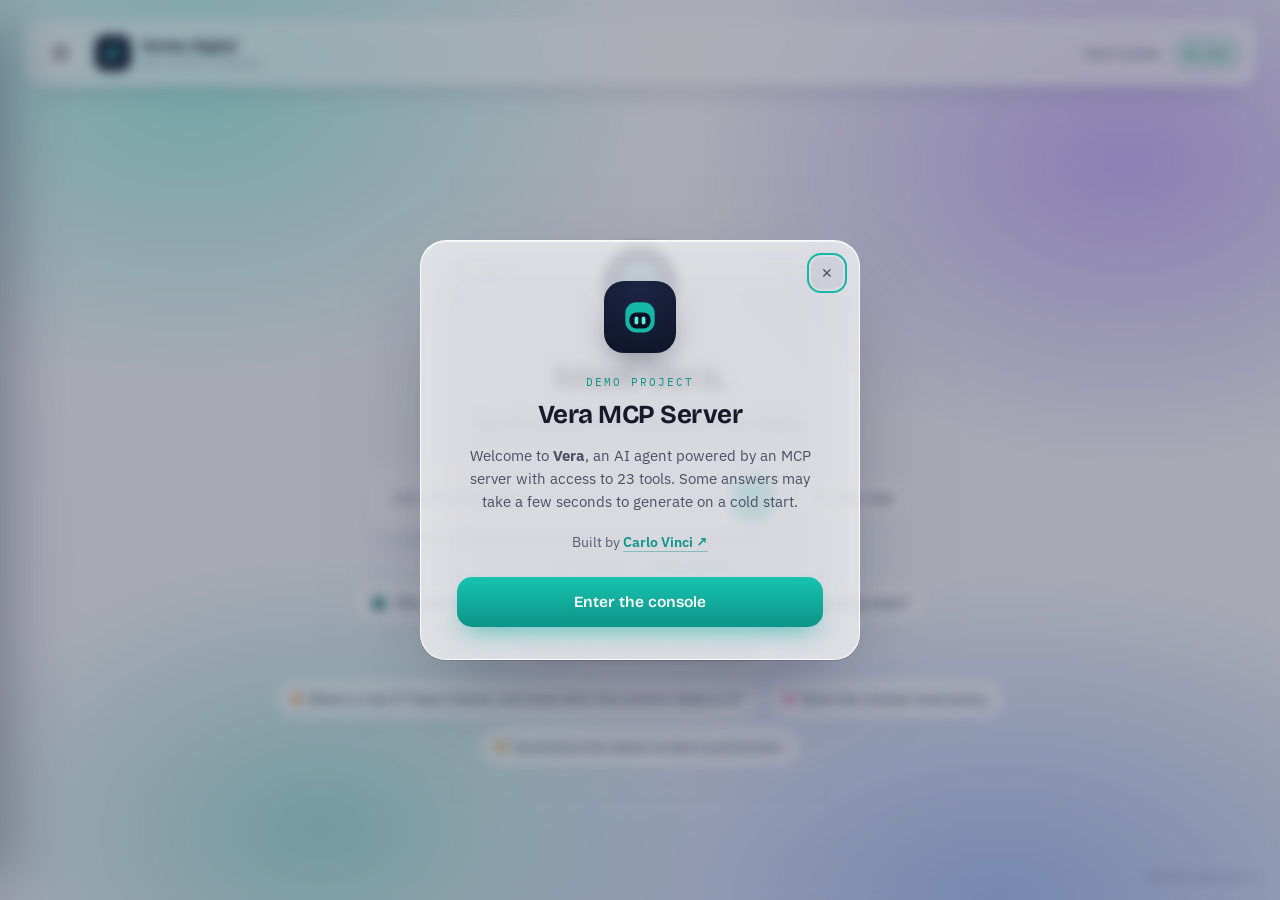
==== commit 990e4cb8: "Add "More questions" shuffle to the landing example chips - Merged the landing chip-row and drawer-o" ====
--- a/web/index.html
+++ b/web/index.html
@@ -5,7 +5,20 @@
     <meta name="viewport" content="width=device-width, initial-scale=1.0" />
     <meta name="robots" content="noindex, nofollow" />
     <title>Vortex Digital — MCP Agent Console</title>
-    <link rel="icon" type="image/png" href="assets/vortex-logo.png" />
+    <link rel="icon" type="image/svg+xml" href="assets/vortex-mark.svg" />
+    <link
+      rel="icon"
+      type="image/png"
+      sizes="32x32"
+      href="assets/favicon-32.png"
+    />
+    <link
+      rel="icon"
+      type="image/png"
+      sizes="16x16"
+      href="assets/favicon-16.png"
+    />
+    <link rel="apple-touch-icon" href="assets/apple-touch-icon.png" />
     <link rel="preconnect" href="https://fonts.googleapis.com" />
     <link rel="preconnect" href="https://fonts.gstatic.com" crossorigin />
     <link
@@ -20,7 +33,14 @@
     <div class="app">
       <header class="header glass">
         <div class="header-left">
-          <button class="hamburger" id="menu-trigger" type="button" aria-expanded="false" aria-controls="side-drawer" aria-label="Open menu">
+          <button
+            class="hamburger"
+            id="menu-trigger"
+            type="button"
+            aria-expanded="false"
+            aria-controls="side-drawer"
+            aria-label="Open menu"
+          >
             <span></span><span></span><span></span>
           </button>
           <div class="brand-cluster">
@@ -32,8 +52,28 @@
                     <stop offset="1" stop-color="#0d9488" />
                   </linearGradient>
                 </defs>
-                <circle cx="24" cy="24" r="16" fill="none" stroke="url(#vg-header)" stroke-width="5.5" stroke-linecap="round" stroke-dasharray="75 26" transform="rotate(-90 24 24)" />
-                <circle cx="24" cy="24" r="9.5" fill="none" stroke="#2dd4bf" stroke-width="5.5" stroke-linecap="round" stroke-dasharray="30 34" transform="rotate(120 24 24)" />
+                <circle
+                  cx="24"
+                  cy="24"
+                  r="16"
+                  fill="none"
+                  stroke="url(#vg-header)"
+                  stroke-width="5.5"
+                  stroke-linecap="round"
+                  stroke-dasharray="75 26"
+                  transform="rotate(-90 24 24)"
+                />
+                <circle
+                  cx="24"
+                  cy="24"
+                  r="9.5"
+                  fill="none"
+                  stroke="#2dd4bf"
+                  stroke-width="5.5"
+                  stroke-linecap="round"
+                  stroke-dasharray="30 34"
+                  transform="rotate(120 24 24)"
+                />
                 <circle cx="24" cy="24" r="3.6" fill="#5eead4" />
               </svg>
             </div>
@@ -44,7 +84,13 @@
           </div>
         </div>
         <div class="header-right">
-          <a class="header-link" href="vera-how-it-works" target="_blank" rel="noopener">How it works</a>
+          <a
+            class="header-link"
+            href="vera-how-it-works"
+            target="_blank"
+            rel="noopener"
+            >How it works</a
+          >
           <span class="status-pill pending" id="status-pill">
             <span class="status-dot"></span>
             <span id="status-text">Loading</span>
@@ -58,24 +104,99 @@
             <div class="content-inner" id="empty-state">
               <div class="vera-halo glass">
                 <div class="vera-inner">
-                  <svg width="52" height="52" viewBox="0 0 48 48" class="robot-svg" style="color: var(--accent)">
-                    <line class="robot-antenna" x1="24" y1="9" x2="24" y2="4.6" stroke="currentColor" stroke-width="2" stroke-linecap="round" />
-                    <circle class="robot-antenna-tip" cx="24" cy="3.2" r="2" fill="#5eead4" />
-                    <rect x="3.6" y="21" width="5.4" height="11" rx="2.6" fill="currentColor" opacity="0.85" />
-                    <rect x="39" y="21" width="5.4" height="11" rx="2.6" fill="currentColor" opacity="0.85" />
-                    <rect class="robot-head" x="8" y="8" width="32" height="33" rx="12" fill="currentColor" />
-                    <ellipse cx="24" cy="16" rx="13" ry="6.5" fill="#ffffff" opacity="0.15" />
-                    <rect x="12.5" y="19" width="23" height="17.5" rx="7.5" fill="#081026" />
+                  <svg
+                    width="52"
+                    height="52"
+                    viewBox="0 0 48 48"
+                    class="robot-svg"
+                    style="color: var(--accent)"
+                  >
+                    <line
+                      class="robot-antenna"
+                      x1="24"
+                      y1="9"
+                      x2="24"
+                      y2="4.6"
+                      stroke="currentColor"
+                      stroke-width="2"
+                      stroke-linecap="round"
+                    />
+                    <circle
+                      class="robot-antenna-tip"
+                      cx="24"
+                      cy="3.2"
+                      r="2"
+                      fill="#5eead4"
+                    />
+                    <rect
+                      x="3.6"
+                      y="21"
+                      width="5.4"
+                      height="11"
+                      rx="2.6"
+                      fill="currentColor"
+                      opacity="0.85"
+                    />
+                    <rect
+                      x="39"
+                      y="21"
+                      width="5.4"
+                      height="11"
+                      rx="2.6"
+                      fill="currentColor"
+                      opacity="0.85"
+                    />
+                    <rect
+                      class="robot-head"
+                      x="8"
+                      y="8"
+                      width="32"
+                      height="33"
+                      rx="12"
+                      fill="currentColor"
+                    />
+                    <ellipse
+                      cx="24"
+                      cy="16"
+                      rx="13"
+                      ry="6.5"
+                      fill="#ffffff"
+                      opacity="0.15"
+                    />
+                    <rect
+                      x="12.5"
+                      y="19"
+                      width="23"
+                      height="17.5"
+                      rx="7.5"
+                      fill="#081026"
+                    />
                     <g class="robot-eyes">
-                      <rect class="robot-eye" x="18" y="23.5" width="4.2" height="8.6" rx="2.1" fill="#5eead4" />
-                      <rect class="robot-eye" x="25.8" y="23.5" width="4.2" height="8.6" rx="2.1" fill="#5eead4" />
+                      <rect
+                        class="robot-eye"
+                        x="18"
+                        y="23.5"
+                        width="4.2"
+                        height="8.6"
+                        rx="2.1"
+                        fill="#5eead4"
+                      />
+                      <rect
+                        class="robot-eye"
+                        x="25.8"
+                        y="23.5"
+                        width="4.2"
+                        height="8.6"
+                        rx="2.1"
+                        fill="#5eead4"
+                      />
                     </g>
                   </svg>
                 </div>
               </div>
               <h1 class="greeting">Meet Vera.</h1>
               <p class="subtext">
-                Your line into everything Vortex knows — people, customers, documents, policies, and meetings.
+                Your AI assistant for everything Vortex Digital.
               </p>
 
               <div class="composer-bar landing" id="composer-bar">
@@ -87,11 +208,26 @@
                       placeholder="Ask Vera anything…"
                       autocomplete="off"
                     />
-                    <button class="send-button" id="send-button" aria-label="Send message">↑</button>
+                    <button
+                      class="send-button"
+                      id="send-button"
+                      aria-label="Send message"
+                    >
+                      ↑
+                    </button>
                   </div>
-                  <button class="new-chat-button" id="new-chat-button" aria-label="Start a new chat">
+                  <button
+                    class="new-chat-button"
+                    id="new-chat-button"
+                    aria-label="Start a new chat"
+                  >
                     <svg width="14" height="14" viewBox="0 0 14 14" fill="none">
-                      <path d="M7 2.5V11.5M2.5 7H11.5" stroke="currentColor" stroke-width="1.5" stroke-linecap="round" />
+                      <path
+                        d="M7 2.5V11.5M2.5 7H11.5"
+                        stroke="currentColor"
+                        stroke-width="1.5"
+                        stroke-linecap="round"
+                      />
                     </svg>
                     <span class="new-chat-label">New chat</span>
                   </button>
@@ -100,28 +236,22 @@
 
               <span class="cold-start-spinner" id="cold-start-spinner">
                 <span class="spinner-ring"></span>
-                Waking up the server — this can take up to a minute on a cold start
+                Waking up the server — this can take up to a minute on a cold
+                start
               </span>
 
               <div class="try-asking">
-                <div class="try-asking-label">TRY ASKING</div>
-                <div class="chip-row glass-row" id="chip-row">
-                  <button class="chip glass" data-q="Who manages the Design team?" data-cat="employees">
-                    <span class="chip-dot cat-employees"></span>Who manages the Design team?
-                  </button>
-                  <button class="chip glass" data-q="Tell me about Cedar Holdings" data-cat="customers">
-                    <span class="chip-dot cat-customers"></span>Tell me about Cedar Holdings
-                  </button>
-                  <button class="chip glass" data-q="What's in the IT Team Charter?" data-cat="documents">
-                    <span class="chip-dot cat-documents"></span>What's in the IT Team Charter?
-                  </button>
-                  <button class="chip glass" data-q="Show the remote-work policy" data-cat="policies">
-                    <span class="chip-dot cat-policies"></span>Show the remote-work policy
-                  </button>
-                  <button class="chip glass" data-q="Summarize the latest postmortem" data-cat="meetings">
-                    <span class="chip-dot cat-meetings"></span>Summarize the latest postmortem
+                <div class="try-asking-row">
+                  <div class="try-asking-label">TRY ASKING</div>
+                  <button class="more-questions" id="more-questions" type="button">
+                    <svg width="11" height="11" viewBox="0 0 24 24" fill="none" aria-hidden="true">
+                      <path d="M4 12a8 8 0 0 1 14.5-4.5M20 12a8 8 0 0 1-14.5 4.5" stroke="currentColor" stroke-width="2" stroke-linecap="round" />
+                      <path d="M18.5 3v4.5H14M5.5 21v-4.5H10" stroke="currentColor" stroke-width="2" stroke-linecap="round" stroke-linejoin="round" />
+                    </svg>
+                    More questions
                   </button>
                 </div>
+                <div class="chip-row" id="chip-row"></div>
               </div>
             </div>
             <div class="content-inner messages" id="messages" hidden></div>
@@ -130,11 +260,23 @@
       </div>
     </div>
 
-    <a class="corner-credit" href="https://carlovinci.com.au" target="_blank" rel="noopener">Built by Carlo Vinci ↗</a>
+    <a
+      class="corner-credit"
+      href="https://carlovinci.com.au"
+      target="_blank"
+      rel="noopener"
+      >Built by Carlo Vinci ↗</a
+    >
 
     <!-- Hidden side-panel drawer -->
     <div class="drawer-backdrop" id="drawer-backdrop" hidden></div>
-    <aside class="drawer" id="side-drawer" role="dialog" aria-modal="true" aria-label="Menu">
+    <aside
+      class="drawer"
+      id="side-drawer"
+      role="dialog"
+      aria-modal="true"
+      aria-label="Menu"
+    >
       <div class="drawer-top">
         <div class="drawer-brand">
           <div class="logo-tile" aria-hidden="true">
@@ -145,8 +287,28 @@
                   <stop offset="1" stop-color="#0d9488" />
                 </linearGradient>
               </defs>
-              <circle cx="24" cy="24" r="16" fill="none" stroke="url(#vg-drawer)" stroke-width="5.5" stroke-linecap="round" stroke-dasharray="75 26" transform="rotate(-90 24 24)" />
-              <circle cx="24" cy="24" r="9.5" fill="none" stroke="#2dd4bf" stroke-width="5.5" stroke-linecap="round" stroke-dasharray="30 34" transform="rotate(120 24 24)" />
+              <circle
+                cx="24"
+                cy="24"
+                r="16"
+                fill="none"
+                stroke="url(#vg-drawer)"
+                stroke-width="5.5"
+                stroke-linecap="round"
+                stroke-dasharray="75 26"
+                transform="rotate(-90 24 24)"
+              />
+              <circle
+                cx="24"
+                cy="24"
+                r="9.5"
+                fill="none"
+                stroke="#2dd4bf"
+                stroke-width="5.5"
+                stroke-linecap="round"
+                stroke-dasharray="30 34"
+                transform="rotate(120 24 24)"
+              />
               <circle cx="24" cy="24" r="3.6" fill="#5eead4" />
             </svg>
           </div>
@@ -155,50 +317,123 @@
             <div class="brand-sub">MCP AGENT CONSOLE</div>
           </div>
         </div>
-        <button class="close-btn" id="drawer-close" type="button" aria-label="Close menu">✕</button>
+        <button
+          class="close-btn"
+          id="drawer-close"
+          type="button"
+          aria-label="Close menu"
+        >
+          ✕
+        </button>
       </div>
 
       <div class="agent-avatar">
-        <svg width="34" height="34" viewBox="0 0 48 48" class="robot-svg" style="color: var(--accent)">
-          <line class="robot-antenna" x1="24" y1="9" x2="24" y2="4.6" stroke="currentColor" stroke-width="2" stroke-linecap="round" />
-          <circle class="robot-antenna-tip" cx="24" cy="3.2" r="2" fill="#5eead4" />
-          <rect class="robot-head" x="8" y="8" width="32" height="33" rx="12" fill="currentColor" />
-          <rect x="12.5" y="19" width="23" height="17.5" rx="7.5" fill="#081026" />
+        <svg
+          width="34"
+          height="34"
+          viewBox="0 0 48 48"
+          class="robot-svg"
+          style="color: var(--accent)"
+        >
+          <line
+            class="robot-antenna"
+            x1="24"
+            y1="9"
+            x2="24"
+            y2="4.6"
+            stroke="currentColor"
+            stroke-width="2"
+            stroke-linecap="round"
+          />
+          <circle
+            class="robot-antenna-tip"
+            cx="24"
+            cy="3.2"
+            r="2"
+            fill="#5eead4"
+          />
+          <rect
+            class="robot-head"
+            x="8"
+            y="8"
+            width="32"
+            height="33"
+            rx="12"
+            fill="currentColor"
+          />
+          <rect
+            x="12.5"
+            y="19"
+            width="23"
+            height="17.5"
+            rx="7.5"
+            fill="#081026"
+          />
           <g class="robot-eyes">
-            <rect class="robot-eye" x="18" y="23.5" width="4.2" height="8.6" rx="2.1" fill="#5eead4" />
-            <rect class="robot-eye" x="25.8" y="23.5" width="4.2" height="8.6" rx="2.1" fill="#5eead4" />
+            <rect
+              class="robot-eye"
+              x="18"
+              y="23.5"
+              width="4.2"
+              height="8.6"
+              rx="2.1"
+              fill="#5eead4"
+            />
+            <rect
+              class="robot-eye"
+              x="25.8"
+              y="23.5"
+              width="4.2"
+              height="8.6"
+              rx="2.1"
+              fill="#5eead4"
+            />
           </g>
         </svg>
       </div>
       <div class="agent-name">Vera</div>
       <div class="agent-label">KNOWLEDGE AGENT</div>
       <p class="agent-description">
-        I connect to Vortex's internal systems to answer questions about
-        people, customers, documents, policies, and meeting notes — in plain
-        language.
+        I connect to Vortex's internal systems to answer questions about people,
+        customers, documents, policies, and meeting notes — in plain language.
       </p>
 
       <div class="divider"></div>
       <div class="sources-label">CONNECTED SOURCES</div>
       <ul class="sources-list" id="sources-list">
         <li>
-          <span class="source-left"><span class="source-dot pending cat-employees"></span>Employee &amp; Dept Directory</span>
+          <span class="source-left"
+            ><span class="source-dot pending cat-employees"></span>Employee
+            &amp; Dept Directory</span
+          >
           <span class="source-live pending">starting</span>
         </li>
         <li>
-          <span class="source-left"><span class="source-dot pending cat-customers"></span>Customer Records</span>
+          <span class="source-left"
+            ><span class="source-dot pending cat-customers"></span>Customer
+            Records</span
+          >
           <span class="source-live pending">starting</span>
         </li>
         <li>
-          <span class="source-left"><span class="source-dot pending cat-documents"></span>Internal Documents</span>
+          <span class="source-left"
+            ><span class="source-dot pending cat-documents"></span>Internal
+            Documents</span
+          >
           <span class="source-live pending">starting</span>
         </li>
         <li>
-          <span class="source-left"><span class="source-dot pending cat-policies"></span>Company Policies</span>
+          <span class="source-left"
+            ><span class="source-dot pending cat-policies"></span>Company
+            Policies</span
+          >
           <span class="source-live pending">starting</span>
         </li>
         <li>
-          <span class="source-left"><span class="source-dot pending cat-meetings"></span>Meeting Notes</span>
+          <span class="source-left"
+            ><span class="source-dot pending cat-meetings"></span>Meeting
+            Notes</span
+          >
           <span class="source-live pending">starting</span>
         </li>
       </ul>
@@ -223,39 +458,102 @@
 
       <div class="drawer-foot">
         <div class="divider" style="margin-top: 0"></div>
-        <a class="foot-link" href="vera-how-it-works" target="_blank" rel="noopener">
-          <span>How it works</span><span style="color: var(--text-faint)">→</span>
+        <a
+          class="foot-link"
+          href="vera-how-it-works"
+          target="_blank"
+          rel="noopener"
+        >
+          <span>How it works</span
+          ><span style="color: var(--text-faint)">→</span>
         </a>
       </div>
     </aside>
 
     <!-- Welcome popup, shown on each page load -->
     <div class="welcome-backdrop" id="welcome-backdrop">
-      <div class="welcome-card" role="dialog" aria-modal="true" aria-labelledby="welcome-title">
-        <button class="welcome-close" id="welcome-close" type="button" aria-label="Close">✕</button>
+      <div
+        class="welcome-card"
+        role="dialog"
+        aria-modal="true"
+        aria-labelledby="welcome-title"
+      >
+        <button
+          class="welcome-close"
+          id="welcome-close"
+          type="button"
+          aria-label="Close"
+        >
+          ✕
+        </button>
         <div class="welcome-logo" aria-hidden="true">
-          <svg width="44" height="44" viewBox="0 0 48 48" style="color: #14b8a6">
-            <rect x="8" y="8" width="32" height="33" rx="12" fill="currentColor" />
-            <rect x="12.5" y="19" width="23" height="17.5" rx="7.5" fill="#081026" />
-            <rect x="18" y="23.5" width="4.2" height="8.6" rx="2.1" fill="#5eead4" />
-            <rect x="25.8" y="23.5" width="4.2" height="8.6" rx="2.1" fill="#5eead4" />
+          <svg
+            width="44"
+            height="44"
+            viewBox="0 0 48 48"
+            style="color: #14b8a6"
+          >
+            <rect
+              x="8"
+              y="8"
+              width="32"
+              height="33"
+              rx="12"
+              fill="currentColor"
+            />
+            <rect
+              x="12.5"
+              y="19"
+              width="23"
+              height="17.5"
+              rx="7.5"
+              fill="#081026"
+            />
+            <rect
+              x="18"
+              y="23.5"
+              width="4.2"
+              height="8.6"
+              rx="2.1"
+              fill="#5eead4"
+            />
+            <rect
+              x="25.8"
+              y="23.5"
+              width="4.2"
+              height="8.6"
+              rx="2.1"
+              fill="#5eead4"
+            />
           </svg>
         </div>
         <div class="welcome-tag">DEMO PROJECT</div>
         <h2 id="welcome-title">Vera MCP Server</h2>
         <p>
           Welcome to <b>Vera</b>, an AI agent powered by an MCP server with
-          access to 23 tools. Some answers may take a few seconds to generate
-          on a cold start.
+          access to 23 tools. Some answers may take a few seconds to generate on
+          a cold start.
         </p>
-        <div class="welcome-by">Built by <a href="https://carlovinci.com.au" target="_blank" rel="noopener">Carlo Vinci ↗</a></div>
-        <button class="enter-btn" id="welcome-enter" type="button">Enter the console</button>
+        <div class="welcome-by">
+          Built by
+          <a href="https://carlovinci.com.au" target="_blank" rel="noopener"
+            >Carlo Vinci ↗</a
+          >
+        </div>
+        <button class="enter-btn" id="welcome-enter" type="button">
+          Enter the console
+        </button>
       </div>
     </div>
 
     <!-- MCP Server Tools modal -->
     <div class="modal-backdrop" id="tools-modal-backdrop" hidden>
-      <div class="modal" role="dialog" aria-modal="true" aria-labelledby="tools-modal-title">
+      <div
+        class="modal"
+        role="dialog"
+        aria-modal="true"
+        aria-labelledby="tools-modal-title"
+      >
         <div class="modal-header">
           <div class="modal-title" id="tools-modal-title">
             <svg width="18" height="18" viewBox="0 0 24 24" fill="none">
@@ -269,7 +567,9 @@
             </svg>
             MCP Server Tools
           </div>
-          <button class="modal-close" id="tools-modal-close" aria-label="Close">✕</button>
+          <button class="modal-close" id="tools-modal-close" aria-label="Close">
+            ✕
+          </button>
         </div>
         <div class="modal-body" id="tools-modal-body"></div>
       </div>
--- a/web/styles.css
+++ b/web/styles.css
@@ -58,10 +58,26 @@
   /* Aurora-mesh background: soft radial color washes over a light base,
      fixed so it doesn't scroll with content underneath the glass panels. */
   background:
-    radial-gradient(60% 55% at 15% 10%, rgba(94, 234, 212, 0.5) 0%, rgba(94, 234, 212, 0) 60%),
-    radial-gradient(55% 55% at 88% 18%, rgba(139, 92, 246, 0.42) 0%, rgba(139, 92, 246, 0) 62%),
-    radial-gradient(70% 60% at 78% 100%, rgba(65, 118, 233, 0.4) 0%, rgba(65, 118, 233, 0) 60%),
-    radial-gradient(50% 50% at 25% 92%, rgba(20, 184, 166, 0.34) 0%, rgba(20, 184, 166, 0) 60%),
+    radial-gradient(
+      60% 55% at 15% 10%,
+      rgba(94, 234, 212, 0.5) 0%,
+      rgba(94, 234, 212, 0) 60%
+    ),
+    radial-gradient(
+      55% 55% at 88% 18%,
+      rgba(139, 92, 246, 0.42) 0%,
+      rgba(139, 92, 246, 0) 62%
+    ),
+    radial-gradient(
+      70% 60% at 78% 100%,
+      rgba(65, 118, 233, 0.4) 0%,
+      rgba(65, 118, 233, 0) 60%
+    ),
+    radial-gradient(
+      50% 50% at 25% 92%,
+      rgba(20, 184, 166, 0.34) 0%,
+      rgba(20, 184, 166, 0) 60%
+    ),
     linear-gradient(180deg, #f8fafc 0%, #f2f5fa 100%);
   background-attachment: fixed;
 }
@@ -72,7 +88,9 @@
 .glass {
   background: rgba(255, 255, 255, 0.62);
   border: 1px solid rgba(255, 255, 255, 0.78);
-  box-shadow: 0 12px 32px -18px rgba(20, 25, 60, 0.3), inset 0 1px 0 rgba(255, 255, 255, 0.6);
+  box-shadow:
+    0 12px 32px -18px rgba(20, 25, 60, 0.3),
+    inset 0 1px 0 rgba(255, 255, 255, 0.6);
   backdrop-filter: blur(20px) saturate(160%);
   -webkit-backdrop-filter: blur(20px) saturate(160%);
 }
@@ -474,7 +492,9 @@
   font-size: 14px;
   white-space: nowrap;
   cursor: pointer;
-  transition: border-color 0.15s ease, color 0.15s ease;
+  transition:
+    border-color 0.15s ease,
+    color 0.15s ease;
 }
 
 .new-chat-button:hover {
@@ -493,12 +513,47 @@
 .try-asking {
   margin-top: 26px;
   width: 100%;
+}
+
+.try-asking-row {
+  display: flex;
+  align-items: center;
+  justify-content: center;
+  gap: 14px;
 }
 
 .try-asking-label {
   font-size: 10.5px;
   color: var(--text-faint);
   letter-spacing: 0.14em;
+}
+
+.more-questions {
+  display: inline-flex;
+  align-items: center;
+  gap: 5px;
+  border: none;
+  background: none;
+  padding: 0;
+  font-family: 'IBM Plex Sans', sans-serif;
+  font-size: 11px;
+  font-weight: 600;
+  color: var(--accent-deep);
+  cursor: pointer;
+  transition: color 0.15s ease;
+}
+
+.more-questions svg {
+  flex: none;
+}
+
+.more-questions:hover {
+  color: var(--text-primary);
+}
+
+.more-questions:focus-visible {
+  outline: 2px solid var(--accent);
+  outline-offset: 2px;
 }
 
 .chip-row {
@@ -519,7 +574,10 @@
   font-family: 'IBM Plex Sans', sans-serif;
   font-size: 13.5px;
   cursor: pointer;
-  transition: border-color 0.15s ease, color 0.15s ease, transform 0.12s ease;
+  transition:
+    border-color 0.15s ease,
+    color 0.15s ease,
+    transform 0.12s ease;
 }
 
 .chip:hover {
@@ -595,7 +653,9 @@
   overflow-y: auto;
   background: rgba(255, 255, 255, 0.72);
   border-right: 1px solid rgba(255, 255, 255, 0.8);
-  box-shadow: 24px 0 60px -20px rgba(20, 25, 60, 0.4), inset 0 1px 0 rgba(255, 255, 255, 0.7);
+  box-shadow:
+    24px 0 60px -20px rgba(20, 25, 60, 0.4),
+    inset 0 1px 0 rgba(255, 255, 255, 0.7);
   backdrop-filter: blur(26px) saturate(170%);
   -webkit-backdrop-filter: blur(26px) saturate(170%);
   transform: translateX(-100%);
@@ -890,7 +950,9 @@
   text-align: center;
   background: rgba(255, 255, 255, 0.72);
   border: 1px solid rgba(255, 255, 255, 0.85);
-  box-shadow: 0 40px 90px -30px rgba(20, 25, 60, 0.5), inset 0 1px 0 rgba(255, 255, 255, 0.7);
+  box-shadow:
+    0 40px 90px -30px rgba(20, 25, 60, 0.5),
+    inset 0 1px 0 rgba(255, 255, 255, 0.7);
   backdrop-filter: blur(30px) saturate(180%);
   -webkit-backdrop-filter: blur(30px) saturate(180%);
 }
@@ -1003,7 +1065,7 @@
   padding: 12px 16px;
   border-radius: 18px;
   max-width: 780px;
-  margin: 0 auto;
+  margin: 20px auto;
 }
 
 .footer-brand {
@@ -1087,7 +1149,9 @@
   background: rgba(255, 255, 255, 0.72);
   border: 1px solid rgba(255, 255, 255, 0.85);
   border-radius: 26px;
-  box-shadow: 0 40px 90px -30px rgba(20, 25, 60, 0.5), inset 0 1px 0 rgba(255, 255, 255, 0.7);
+  box-shadow:
+    0 40px 90px -30px rgba(20, 25, 60, 0.5),
+    inset 0 1px 0 rgba(255, 255, 255, 0.7);
   backdrop-filter: blur(30px) saturate(180%);
   -webkit-backdrop-filter: blur(30px) saturate(180%);
   overflow: hidden;
@@ -1168,7 +1232,9 @@
 }
 
 .tool-name {
-  font-family: ui-monospace, 'IBM Plex Mono', 'SF Mono', 'Cascadia Code', Consolas, monospace;
+  font-family:
+    ui-monospace, 'IBM Plex Mono', 'SF Mono', 'Cascadia Code', Consolas,
+    monospace;
   font-size: 12.5px;
   color: var(--info-blue);
 }
@@ -1212,6 +1278,7 @@
   background: var(--accent);
   color: #ffffff;
   white-space: pre-wrap;
+  box-shadow: 0 12px 28px -16px rgba(13, 148, 136, 0.55), inset 0 1px 0 rgba(255, 255, 255, 0.25);
 }
 
 .message-agent {
@@ -1219,6 +1286,7 @@
   background: rgba(255, 255, 255, 0.68);
   border: 1px solid rgba(255, 255, 255, 0.8);
   color: var(--text-primary);
+  box-shadow: 0 12px 32px -18px rgba(20, 25, 60, 0.3), inset 0 1px 0 rgba(255, 255, 255, 0.6);
   backdrop-filter: blur(14px) saturate(150%);
   -webkit-backdrop-filter: blur(14px) saturate(150%);
 }
@@ -1266,7 +1334,9 @@
   background: var(--info-blue-tint-bg);
   border: 1px solid var(--info-blue-tint-border);
   color: var(--info-blue);
-  font-family: ui-monospace, 'IBM Plex Mono', 'SF Mono', 'Cascadia Code', Consolas, monospace;
+  font-family:
+    ui-monospace, 'IBM Plex Mono', 'SF Mono', 'Cascadia Code', Consolas,
+    monospace;
   font-size: 11px;
 }
 
@@ -1493,7 +1563,9 @@
   padding: 32px 34px 38px;
   background: rgba(255, 255, 255, 0.42);
   border: 1px solid rgba(255, 255, 255, 0.65);
-  box-shadow: 0 24px 70px -34px rgba(20, 25, 60, 0.34), inset 0 1px 0 rgba(255, 255, 255, 0.55);
+  box-shadow:
+    0 24px 70px -34px rgba(20, 25, 60, 0.34),
+    inset 0 1px 0 rgba(255, 255, 255, 0.55);
   backdrop-filter: blur(16px) saturate(150%);
   -webkit-backdrop-filter: blur(16px) saturate(150%);
 }
@@ -1617,110 +1689,159 @@
   border-radius: 5px;
 }
 
-.pipe-card {
+/* "Try a prompt" - pick one of 3 example questions, each exercising a
+   different retrieval path; the pipeline below plays through automatically,
+   with steps 3 (tool choice) and 4 (retrieval) showing path-specific
+   content since those are the only two steps that actually differ. */
+.try-prompt-card {
   border-radius: 20px;
-  padding: 28px 26px 24px;
+  padding: 26px 26px 22px;
   margin-top: 14px;
 }
 
-.pipe {
-  display: flex;
-  align-items: flex-start;
-  gap: 0;
-}
-
-.node {
-  flex: 1;
-  text-align: center;
-  position: relative;
-  padding: 0 4px;
+.try-prompt-grid {
+  display: grid;
+  grid-template-columns: 1fr 1fr 1fr;
+  gap: 10px;
+  margin-top: 14px;
+}
+
+.prompt-btn {
+  text-align: left;
+  border-radius: 14px;
+  padding: 14px 16px;
   cursor: pointer;
-  border: none;
-  background: none;
-  font-family: inherit;
-}
-
-.node .dot {
-  width: 48px;
-  height: 48px;
-  border-radius: 50%;
-  margin: 0 auto 10px;
-  display: flex;
-  align-items: center;
-  justify-content: center;
-  font-family: 'Bricolage Grotesque', sans-serif;
-  font-weight: 700;
-  font-size: 16px;
-  color: #ffffff;
-  background: var(--ink);
-  position: relative;
-  z-index: 2;
-  transition: all 0.18s;
-}
-
-.node .dot.llm {
-  background: linear-gradient(180deg, #17c3b0, #0d9488);
-}
-
-.node.sel .dot {
-  transform: scale(1.12);
-  box-shadow: 0 0 0 5px rgba(20, 184, 166, 0.18);
-}
-
-.node:focus-visible .dot {
+  font-family: 'IBM Plex Sans', sans-serif;
+  border: 1.5px solid rgba(20, 25, 60, 0.1);
+  background: rgba(255, 255, 255, 0.55);
+  transition: all 0.15s ease;
+}
+
+.prompt-btn:hover {
+  border-color: rgba(20, 25, 60, 0.2);
+}
+
+.prompt-btn:focus-visible {
   outline: 2px solid var(--accent);
-  outline-offset: 3px;
-}
-
-.node .nl {
+  outline-offset: 2px;
+}
+
+.prompt-btn-q {
+  font-size: 14px;
+  font-weight: 600;
+  color: var(--text-primary);
+}
+
+.prompt-btn-kind {
   font-size: 11.5px;
   font-weight: 600;
-  line-height: 1.3;
-  color: var(--text-body);
-}
-
-.node .llm-tag {
-  display: block;
-  color: var(--accent-deep);
-  font-size: 9px;
-  font-family: 'IBM Plex Mono', monospace;
-  letter-spacing: 0.05em;
-  margin-top: 2px;
-}
-
-.node::after {
-  content: '';
-  position: absolute;
-  top: 24px;
-  left: 50%;
-  width: 100%;
-  height: 2px;
-  background: rgba(20, 25, 60, 0.14);
-  z-index: 1;
-}
-
-.node:last-child::after {
-  display: none;
-}
-
-.pipe-detail {
+  margin-top: 4px;
+}
+
+.prompt-btn.selected.kind-exact {
+  background: rgba(65, 118, 233, 0.1);
+  border-color: var(--info-blue);
+}
+.prompt-btn.selected.kind-substring {
+  background: rgba(180, 83, 9, 0.1);
+  border-color: var(--pending-text);
+}
+.prompt-btn.selected.kind-vector {
+  background: rgba(15, 157, 110, 0.1);
+  border-color: var(--success-text);
+}
+
+.try-prompt-foot {
+  display: flex;
+  align-items: center;
+  justify-content: space-between;
+  margin-top: 18px;
+}
+
+.try-prompt-hint {
+  font-size: 12px;
+  color: var(--text-faint);
+}
+
+.reset-btn {
+  font-family: 'IBM Plex Sans', sans-serif;
+  font-size: 12.5px;
+  color: var(--text-secondary);
+  background: rgba(255, 255, 255, 0.6);
+  border: 1px solid rgba(20, 25, 60, 0.1);
+  border-radius: 999px;
+  padding: 7px 15px;
+  cursor: pointer;
+  transition: all 0.15s ease;
+}
+
+.reset-btn:hover {
+  color: var(--text-primary);
+  border-color: rgba(20, 25, 60, 0.2);
+}
+
+.reset-btn:focus-visible {
+  outline: 2px solid var(--accent);
+  outline-offset: 2px;
+}
+
+.step-cards {
+  display: flex;
+  flex-direction: column;
+  gap: 12px;
+  margin-top: 20px;
+}
+
+.step-card {
   border-radius: 14px;
   padding: 18px 20px;
-  margin-top: 22px;
-  border-left: 3px solid var(--accent);
-  background: rgba(15, 20, 40, 0.04);
-}
-
-.detail-top {
+  border: 1.5px solid rgba(20, 25, 60, 0.1);
+  background: rgba(255, 255, 255, 0.5);
+  transition: all 0.25s ease;
+}
+
+.step-card.active {
+  border-color: var(--accent);
+  background: rgba(255, 255, 255, 0.72);
+  box-shadow:
+    0 0 0 4px rgba(20, 184, 166, 0.14),
+    0 10px 24px -14px rgba(20, 184, 166, 0.4);
+  animation: step-glow 1.6s ease-in-out infinite;
+}
+
+@keyframes step-glow {
+  0%,
+  100% {
+    box-shadow: 0 0 0 4px rgba(20, 184, 166, 0.14);
+  }
+  50% {
+    box-shadow: 0 0 0 7px rgba(20, 184, 166, 0.06);
+  }
+}
+
+.step-card.done {
+  border-color: rgba(16, 185, 129, 0.35);
+  background: rgba(240, 253, 249, 0.65);
+}
+
+.step-card-grid {
+  display: grid;
+  grid-template-columns: 1fr 1fr;
+  gap: 18px;
+  align-items: start;
+}
+
+.step-top {
   display: flex;
   align-items: center;
   gap: 10px;
 }
 
-.detail-badge {
+.step-badge {
   width: 28px;
   height: 28px;
   border-radius: 50%;
+  flex: none;
   display: flex;
   align-items: center;
   justify-content: center;
@@ -1729,17 +1850,36 @@
   font-size: 13px;
   background: var(--ink);
   color: #ffffff;
-  flex: none;
-}
-
-.detail-badge.llm {
+  transition: all 0.2s ease;
+}
+
+.step-card.active .step-badge,
+.step-card.done .step-badge {
   background: linear-gradient(180deg, #17c3b0, #0d9488);
 }
 
-.detail-title {
+.step-title {
   font-family: 'Bricolage Grotesque', sans-serif;
   font-weight: 700;
-  font-size: 16px;
+  font-size: 15px;
+}
+
+.step-plain {
+  font-size: 13px;
+  line-height: 1.55;
+  color: var(--text-body);
+  margin-top: 8px;
+}
+
+.step-tech {
+  font-family: 'IBM Plex Mono', monospace;
+  font-size: 11px;
+  line-height: 1.7;
+  color: var(--text-body);
+  white-space: pre-line;
+  background: rgba(255, 255, 255, 0.6);
+  border-radius: 8px;
+  padding: 10px 12px;
 }
 
 .llm-chip {
@@ -1756,30 +1896,10 @@
   border-radius: 999px;
 }
 
-.detail-plain {
-  font-size: 13.5px;
-  line-height: 1.6;
-  color: var(--text-body);
-  margin: 10px 0 0;
-}
-
-.detail-tech {
-  margin-top: 12px;
-  font-family: 'IBM Plex Mono', monospace;
-  font-size: 11.5px;
-  line-height: 1.7;
-  color: var(--text-body);
-  white-space: pre-line;
-  background: rgba(255, 255, 255, 0.55);
-  border-radius: 8px;
-  padding: 12px 14px;
-}
-
-.pipe-hint {
-  font-size: 12px;
-  color: var(--text-faint);
-  margin-top: 16px;
-  text-align: center;
+@media (prefers-reduced-motion: reduce) {
+  .step-card.active {
+    animation: none;
+  }
 }
 
 .infra {
@@ -1971,7 +2091,8 @@
   }
 
   .branches,
-  .infra {
+  .infra,
+  .try-prompt-grid {
     grid-template-columns: 1fr;
   }
 
@@ -1979,13 +2100,7 @@
     grid-template-columns: 1fr;
   }
 
-  .node .nl {
-    font-size: 9.5px;
-  }
-
-  .node .dot {
-    width: 38px;
-    height: 38px;
-    font-size: 14px;
-  }
-}
+  .step-card-grid {
+    grid-template-columns: 1fr;
+  }
+}
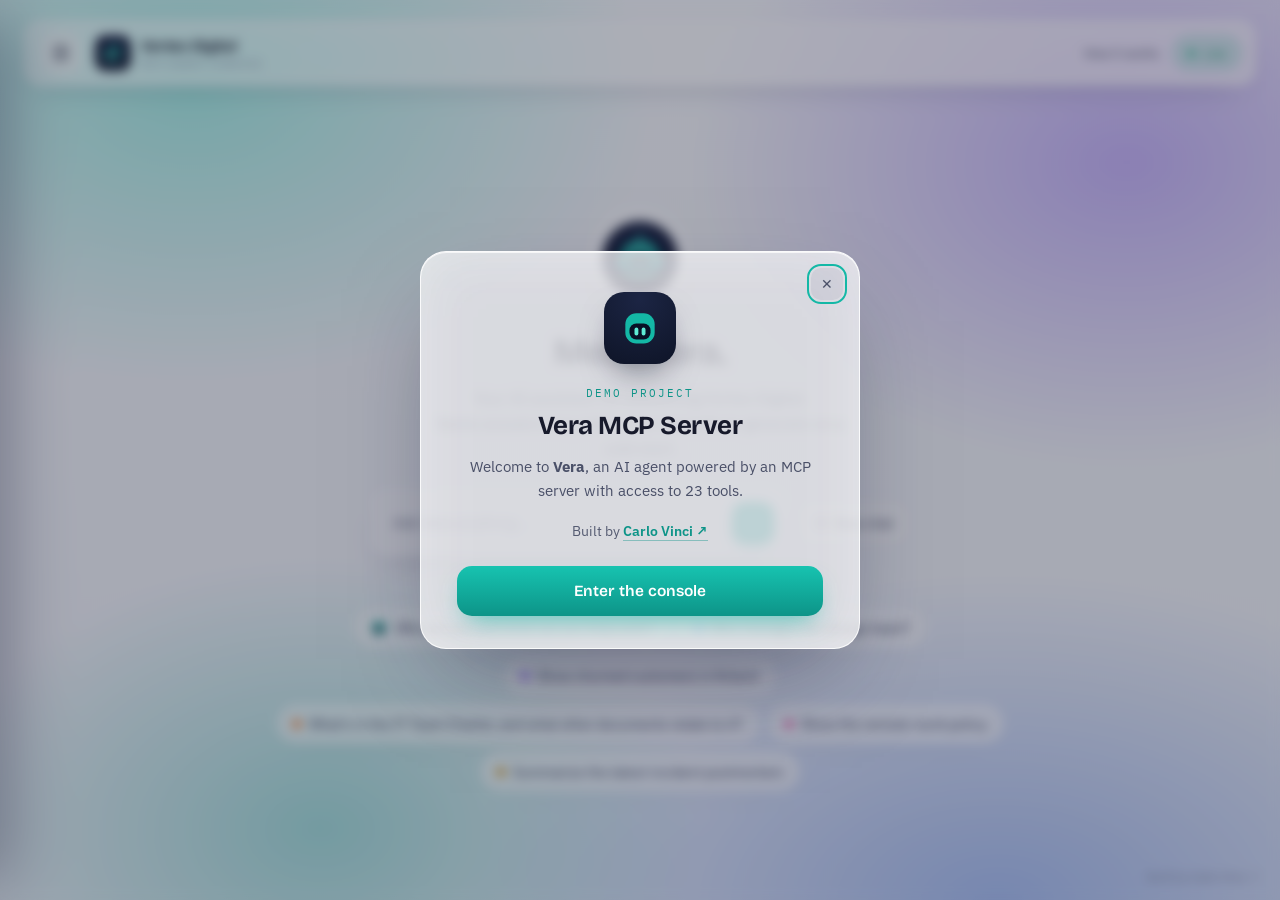
==== commit 9782e6d8: "Fix mobile tab overflow on how-it-works page; move cold-start note to landing subtext Tabs were an u" ====
--- a/web/index.html
+++ b/web/index.html
@@ -197,9 +197,16 @@
               <h1 class="greeting">Meet Vera.</h1>
               <p class="subtext">
                 Your AI assistant for everything Vortex Digital.
+                <br />
+                Some answers may take a few seconds to generate on a cold start.
               </p>
 
-              <div class="composer-bar landing" id="composer-bar">
+              <div class="cold-start-spinner" id="cold-start-spinner">
+                <span class="loading-ring" aria-hidden="true"></span>
+                <span>Connecting to the server…</span>
+              </div>
+
+              <div class="composer-bar landing" id="composer-bar" hidden>
                 <div class="composer-inner">
                   <div class="composer-field glass">
                     <input
@@ -234,19 +241,34 @@
                 </div>
               </div>
 
-              <span class="cold-start-spinner" id="cold-start-spinner">
-                <span class="spinner-ring"></span>
-                Waking up the server — this can take up to a minute on a cold
-                start
-              </span>
-
-              <div class="try-asking">
+              <div class="try-asking" id="try-asking-section" hidden>
                 <div class="try-asking-row">
                   <div class="try-asking-label">TRY ASKING</div>
-                  <button class="more-questions" id="more-questions" type="button">
-                    <svg width="11" height="11" viewBox="0 0 24 24" fill="none" aria-hidden="true">
-                      <path d="M4 12a8 8 0 0 1 14.5-4.5M20 12a8 8 0 0 1-14.5 4.5" stroke="currentColor" stroke-width="2" stroke-linecap="round" />
-                      <path d="M18.5 3v4.5H14M5.5 21v-4.5H10" stroke="currentColor" stroke-width="2" stroke-linecap="round" stroke-linejoin="round" />
+                  <button
+                    class="more-questions"
+                    id="more-questions"
+                    type="button"
+                  >
+                    <svg
+                      width="11"
+                      height="11"
+                      viewBox="0 0 24 24"
+                      fill="none"
+                      aria-hidden="true"
+                    >
+                      <path
+                        d="M4 12a8 8 0 0 1 14.5-4.5M20 12a8 8 0 0 1-14.5 4.5"
+                        stroke="currentColor"
+                        stroke-width="2"
+                        stroke-linecap="round"
+                      />
+                      <path
+                        d="M18.5 3v4.5H14M5.5 21v-4.5H10"
+                        stroke="currentColor"
+                        stroke-width="2"
+                        stroke-linecap="round"
+                        stroke-linejoin="round"
+                      />
                     </svg>
                     More questions
                   </button>
@@ -531,8 +553,7 @@
         <h2 id="welcome-title">Vera MCP Server</h2>
         <p>
           Welcome to <b>Vera</b>, an AI agent powered by an MCP server with
-          access to 23 tools. Some answers may take a few seconds to generate on
-          a cold start.
+          access to 23 tools.
         </p>
         <div class="welcome-by">
           Built by
--- a/web/styles.css
+++ b/web/styles.css
@@ -352,10 +352,10 @@
    smaller/quieter visual than the old full-screen "Starting up" overlay. */
 .cold-start-spinner {
   display: flex;
-  align-items: center;
-  justify-content: center;
-  gap: 6px;
-  margin-top: 14px;
+  flex-direction: column;
+  align-items: center;
+  gap: 12px;
+  margin-top: 26px;
   font-size: 12.5px;
   color: var(--text-faint);
 }
@@ -364,19 +364,30 @@
   display: none;
 }
 
-.spinner-ring {
-  width: 14px;
-  height: 14px;
-  border-radius: 999px;
-  border: 2px solid rgba(20, 25, 60, 0.15);
-  border-top-color: var(--accent);
-  animation: spin 0.8s linear infinite;
+/* Rotating ring with a faded trail: a conic-gradient sweeping from fully
+   transparent to the accent color, masked down to a ring (center cut out),
+   then spun continuously - the "comet tail" look, not a flat two-tone
+   spinner. */
+.loading-ring {
+  width: 28px;
+  height: 28px;
+  border-radius: 50%;
+  background: conic-gradient(from 0deg, transparent, var(--accent));
+  -webkit-mask: radial-gradient(farthest-side, transparent calc(100% - 3px), #000 calc(100% - 3px));
+  mask: radial-gradient(farthest-side, transparent calc(100% - 3px), #000 calc(100% - 3px));
+  animation: spin 0.9s linear infinite;
   flex: none;
 }
 
 @keyframes spin {
   to {
     transform: rotate(360deg);
+  }
+}
+
+@media (prefers-reduced-motion: reduce) {
+  .loading-ring {
+    animation: none;
   }
 }
 
@@ -1146,14 +1157,10 @@
   max-height: 80vh;
   display: flex;
   flex-direction: column;
-  background: rgba(255, 255, 255, 0.72);
-  border: 1px solid rgba(255, 255, 255, 0.85);
+  background: #ffffff;
+  border: 1px solid rgba(20, 25, 60, 0.08);
   border-radius: 26px;
-  box-shadow:
-    0 40px 90px -30px rgba(20, 25, 60, 0.5),
-    inset 0 1px 0 rgba(255, 255, 255, 0.7);
-  backdrop-filter: blur(30px) saturate(180%);
-  -webkit-backdrop-filter: blur(30px) saturate(180%);
+  box-shadow: 0 40px 90px -30px rgba(20, 25, 60, 0.5);
   overflow: hidden;
 }
 
@@ -1237,6 +1244,7 @@
     monospace;
   font-size: 12.5px;
   color: var(--info-blue);
+  overflow-wrap: break-word;
 }
 
 .tool-desc {
@@ -1244,6 +1252,7 @@
   font-size: 12.5px;
   line-height: 1.45;
   color: var(--text-body);
+  overflow-wrap: break-word;
 }
 
 /* ---------------------------------------------------------------------- */
@@ -1522,8 +1531,7 @@
   .robot-head,
   .robot-eye,
   .robot-eyes,
-  .robot-antenna-tip,
-  .spinner-ring {
+  .robot-antenna-tip {
     animation: none !important;
   }
 }
@@ -1969,12 +1977,14 @@
   font-size: 12px;
   font-weight: 600;
   color: var(--text-primary);
+  overflow-wrap: break-word;
 }
 
 .tdesc {
   font-size: 11.5px;
   color: var(--text-muted);
   line-height: 1.4;
+  overflow-wrap: break-word;
 }
 
 /* ---------------------------------------------------------------------- */
@@ -1990,13 +2000,16 @@
     display: none;
   }
 
-  .status-pill {
-    padding: 7px 11px;
-    font-size: 11.5px;
+  /* "How it works" + the Live status pill both live here - drop them on
+     mobile, where header space is tight and neither is essential (How it
+     works is still reachable from the drawer). */
+  .header-right {
+    display: none;
   }
 
   .main-scroll {
     padding: 16px 16px 8px;
+    overflow-x: hidden;
   }
 
   #empty-state {
@@ -2090,6 +2103,20 @@
     font-size: 28px;
   }
 
+  .tabs {
+    display: flex;
+    width: 100%;
+  }
+
+  .tab {
+    flex: 1 1 0;
+    white-space: normal;
+    text-align: center;
+    padding: 8px 6px;
+    font-size: 11.5px;
+    line-height: 1.25;
+  }
+
   .branches,
   .infra,
   .try-prompt-grid {
@@ -2103,4 +2130,19 @@
   .step-card-grid {
     grid-template-columns: 1fr;
   }
-}
+
+  /* MCP Server Tools modal fills the screen on mobile instead of floating
+     as a padded, max-width-560px card - matches the drawer's full-screen
+     treatment above. */
+  .modal-backdrop {
+    padding: 0;
+  }
+
+  .modal {
+    width: 100%;
+    max-width: 100%;
+    height: 100%;
+    max-height: 100%;
+    border-radius: 0;
+  }
+}
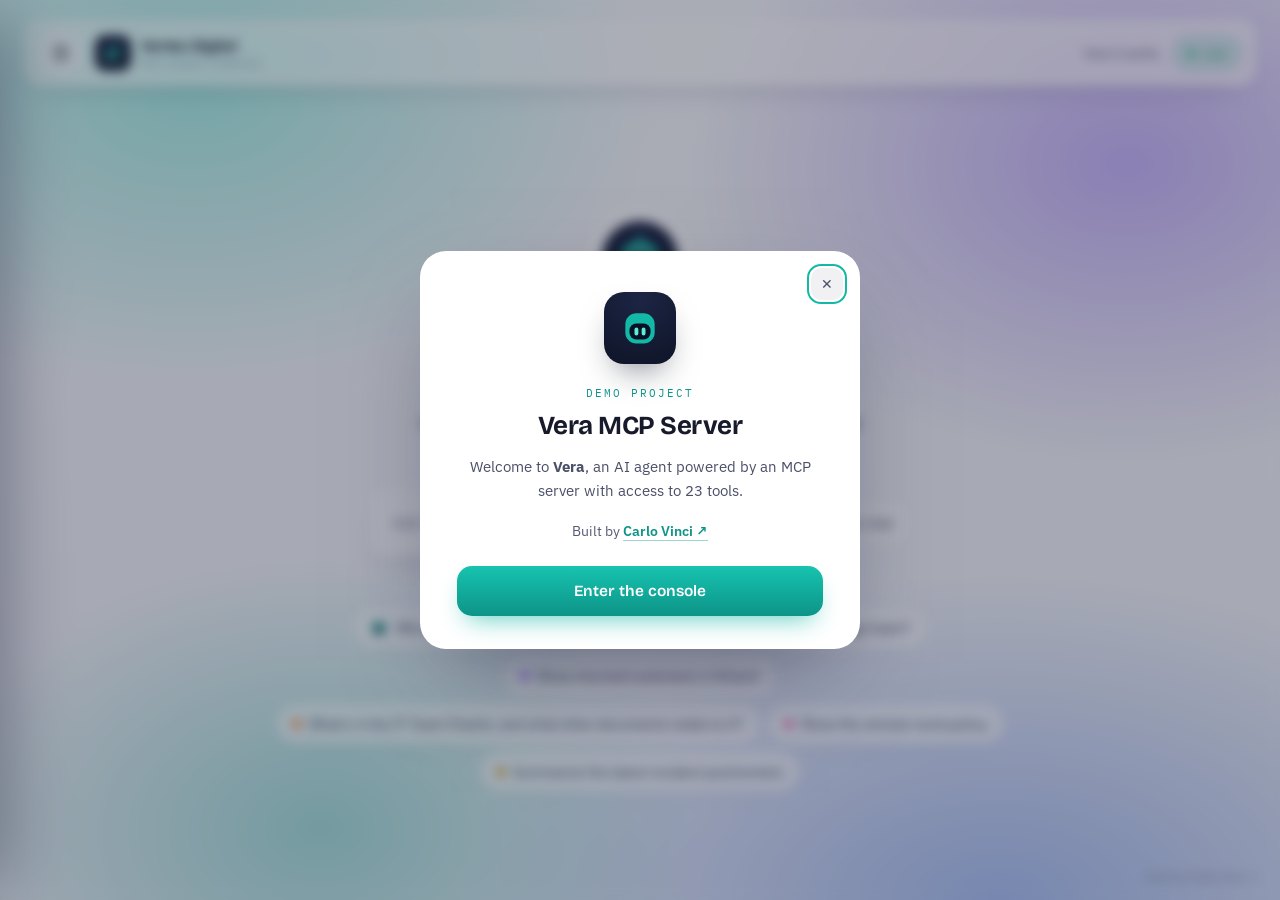
==== commit ef4cd30e: "Add Google Tag Manager (GTM-PM7882LF) Inline bootstrap in <head> and the noscript fallback right aft" ====
--- a/web/index.html
+++ b/web/index.html
@@ -1,6 +1,20 @@
 <!doctype html>
 <html lang="en">
   <head>
+    <!-- Google Tag Manager -->
+    <script>
+      (function (w, d, s, l, i) {
+        w[l] = w[l] || [];
+        w[l].push({ 'gtm.start': new Date().getTime(), event: 'gtm.js' });
+        var f = d.getElementsByTagName(s)[0],
+          j = d.createElement(s),
+          dl = l != 'dataLayer' ? '&l=' + l : '';
+        j.async = true;
+        j.src = 'https://www.googletagmanager.com/gtm.js?id=' + i + dl;
+        f.parentNode.insertBefore(j, f);
+      })(window, document, 'script', 'dataLayer', 'GTM-PM7882LF');
+    </script>
+    <!-- End Google Tag Manager -->
     <meta charset="UTF-8" />
     <meta name="viewport" content="width=device-width, initial-scale=1.0" />
     <meta name="robots" content="noindex, nofollow" />
@@ -30,6 +44,16 @@
     <script src="vendor/purify.min.js"></script>
   </head>
   <body>
+    <!-- Google Tag Manager (noscript) -->
+    <noscript
+      ><iframe
+        src="https://www.googletagmanager.com/ns.html?id=GTM-PM7882LF"
+        height="0"
+        width="0"
+        style="display: none; visibility: hidden"
+      ></iframe
+    ></noscript>
+    <!-- End Google Tag Manager (noscript) -->
     <div class="app">
       <header class="header glass">
         <div class="header-left">
--- a/web/styles.css
+++ b/web/styles.css
@@ -373,8 +373,16 @@
   height: 28px;
   border-radius: 50%;
   background: conic-gradient(from 0deg, transparent, var(--accent));
-  -webkit-mask: radial-gradient(farthest-side, transparent calc(100% - 3px), #000 calc(100% - 3px));
-  mask: radial-gradient(farthest-side, transparent calc(100% - 3px), #000 calc(100% - 3px));
+  -webkit-mask: radial-gradient(
+    farthest-side,
+    transparent calc(100% - 3px),
+    #000 calc(100% - 3px)
+  );
+  mask: radial-gradient(
+    farthest-side,
+    transparent calc(100% - 3px),
+    #000 calc(100% - 3px)
+  );
   animation: spin 0.9s linear infinite;
   flex: none;
 }
@@ -405,7 +413,7 @@
   line-height: 1.55;
   color: var(--text-secondary);
   margin: 12px 0 0;
-  max-width: 440px;
+  max-width: 480px;
 }
 
 /* ---------------------------------------------------------------------- */
@@ -759,9 +767,8 @@
 
 .sources-label,
 .sec-label {
-  font-size: 10px;
+  font-size: 14px;
   color: var(--text-faint);
-  letter-spacing: 0.14em;
 }
 
 .sources-list {
@@ -959,7 +966,7 @@
   border-radius: 26px;
   padding: 40px 36px 32px;
   text-align: center;
-  background: rgba(255, 255, 255, 0.72);
+  background: rgba(255, 255, 255, 1);
   border: 1px solid rgba(255, 255, 255, 0.85);
   box-shadow:
     0 40px 90px -30px rgba(20, 25, 60, 0.5),
@@ -1287,7 +1294,9 @@
   background: var(--accent);
   color: #ffffff;
   white-space: pre-wrap;
-  box-shadow: 0 12px 28px -16px rgba(13, 148, 136, 0.55), inset 0 1px 0 rgba(255, 255, 255, 0.25);
+  box-shadow:
+    0 12px 28px -16px rgba(13, 148, 136, 0.55),
+    inset 0 1px 0 rgba(255, 255, 255, 0.25);
 }
 
 .message-agent {
@@ -1295,7 +1304,9 @@
   background: rgba(255, 255, 255, 0.68);
   border: 1px solid rgba(255, 255, 255, 0.8);
   color: var(--text-primary);
-  box-shadow: 0 12px 32px -18px rgba(20, 25, 60, 0.3), inset 0 1px 0 rgba(255, 255, 255, 0.6);
+  box-shadow:
+    0 12px 32px -18px rgba(20, 25, 60, 0.3),
+    inset 0 1px 0 rgba(255, 255, 255, 0.6);
   backdrop-filter: blur(14px) saturate(150%);
   -webkit-backdrop-filter: blur(14px) saturate(150%);
 }
@@ -1727,6 +1738,9 @@
 
 .prompt-btn:hover {
   border-color: rgba(20, 25, 60, 0.2);
+  background: rgba(255, 255, 255, 0.8);
+  transform: translateY(-2px);
+  box-shadow: 0 10px 24px -14px rgba(20, 25, 60, 0.3);
 }
 
 .prompt-btn:focus-visible {
@@ -1762,8 +1776,73 @@
 .try-prompt-foot {
   display: flex;
   align-items: center;
-  justify-content: space-between;
+  justify-content: flex-end;
+  flex-wrap: wrap;
+  gap: 10px;
   margin-top: 18px;
+}
+
+.tech-toggle[hidden] {
+  display: none;
+}
+
+.tech-toggle {
+  display: inline-flex;
+  align-items: center;
+  gap: 9px;
+  margin-right: auto;
+  cursor: pointer;
+  font-family: 'IBM Plex Sans', sans-serif;
+  font-size: 12.5px;
+  font-weight: 600;
+  color: var(--text-secondary);
+  user-select: none;
+}
+
+.tech-toggle input {
+  position: absolute;
+  width: 1px;
+  height: 1px;
+  opacity: 0;
+}
+
+.tech-toggle-track {
+  position: relative;
+  flex: none;
+  width: 34px;
+  height: 20px;
+  border-radius: 999px;
+  background: rgba(20, 25, 60, 0.16);
+  transition: background 0.15s ease;
+}
+
+.tech-toggle-thumb {
+  position: absolute;
+  top: 2px;
+  left: 2px;
+  width: 16px;
+  height: 16px;
+  border-radius: 50%;
+  background: #ffffff;
+  box-shadow: 0 1px 3px rgba(20, 25, 60, 0.3);
+  transition: transform 0.15s ease;
+}
+
+.tech-toggle input:checked + .tech-toggle-track {
+  background: var(--accent);
+}
+
+.tech-toggle input:checked + .tech-toggle-track .tech-toggle-thumb {
+  transform: translateX(14px);
+}
+
+.tech-toggle input:focus-visible + .tech-toggle-track {
+  outline: 2px solid var(--accent);
+  outline-offset: 2px;
+}
+
+.tech-toggle:hover .tech-toggle-label {
+  color: var(--text-primary);
 }
 
 .try-prompt-hint {
@@ -1842,7 +1921,8 @@
 .step-top {
   display: flex;
   align-items: center;
-  gap: 10px;
+  flex-wrap: wrap;
+  gap: 8px 10px;
 }
 
 .step-badge {
@@ -1861,9 +1941,12 @@
   transition: all 0.2s ease;
 }
 
-.step-card.active .step-badge,
+.step-card.active .step-badge {
+  background: linear-gradient(180deg, #17c3b0, #0d9488);
+}
+
 .step-card.done .step-badge {
-  background: linear-gradient(180deg, #17c3b0, #0d9488);
+  background: linear-gradient(180deg, var(--success), var(--success-text));
 }
 
 .step-title {
@@ -1877,6 +1960,19 @@
   line-height: 1.55;
   color: var(--text-body);
   margin-top: 8px;
+}
+
+.step-bullets {
+  margin: 16px 0 0;
+  padding-left: 18px;
+}
+
+.step-bullets li {
+  margin-top: 4px;
+}
+
+.step-bullets li:first-child {
+  margin-top: 0;
 }
 
 .step-tech {
@@ -1890,6 +1986,14 @@
   padding: 10px 12px;
 }
 
+.try-prompt-card.tech-hidden .step-card-grid {
+  grid-template-columns: 1fr;
+}
+
+.try-prompt-card.tech-hidden .step-tech {
+  display: none;
+}
+
 .llm-chip {
   display: inline-flex;
   align-items: center;
@@ -1902,6 +2006,41 @@
   border: 1px solid rgba(20, 184, 166, 0.3);
   padding: 2px 7px;
   border-radius: 999px;
+}
+
+.retrieval-chip {
+  display: inline-flex;
+  align-items: center;
+  font-size: 10px;
+  font-weight: 600;
+  font-family: 'IBM Plex Mono', monospace;
+  letter-spacing: 0.02em;
+  background: rgba(255, 255, 255, 0.7);
+  border: 1.5px solid currentColor;
+  padding: 2px 8px;
+  border-radius: 999px;
+}
+
+.step-tools-link {
+  font-family: 'IBM Plex Sans', sans-serif;
+  font-size: 11.5px;
+  font-weight: 600;
+  color: var(--accent-deep);
+  background: none;
+  border: none;
+  padding: 0;
+  cursor: pointer;
+  text-decoration: underline;
+  text-underline-offset: 2px;
+}
+
+.step-tools-link:hover {
+  color: var(--accent);
+}
+
+.step-tools-link:focus-visible {
+  outline: 2px solid var(--accent);
+  outline-offset: 2px;
 }
 
 @media (prefers-reduced-motion: reduce) {
